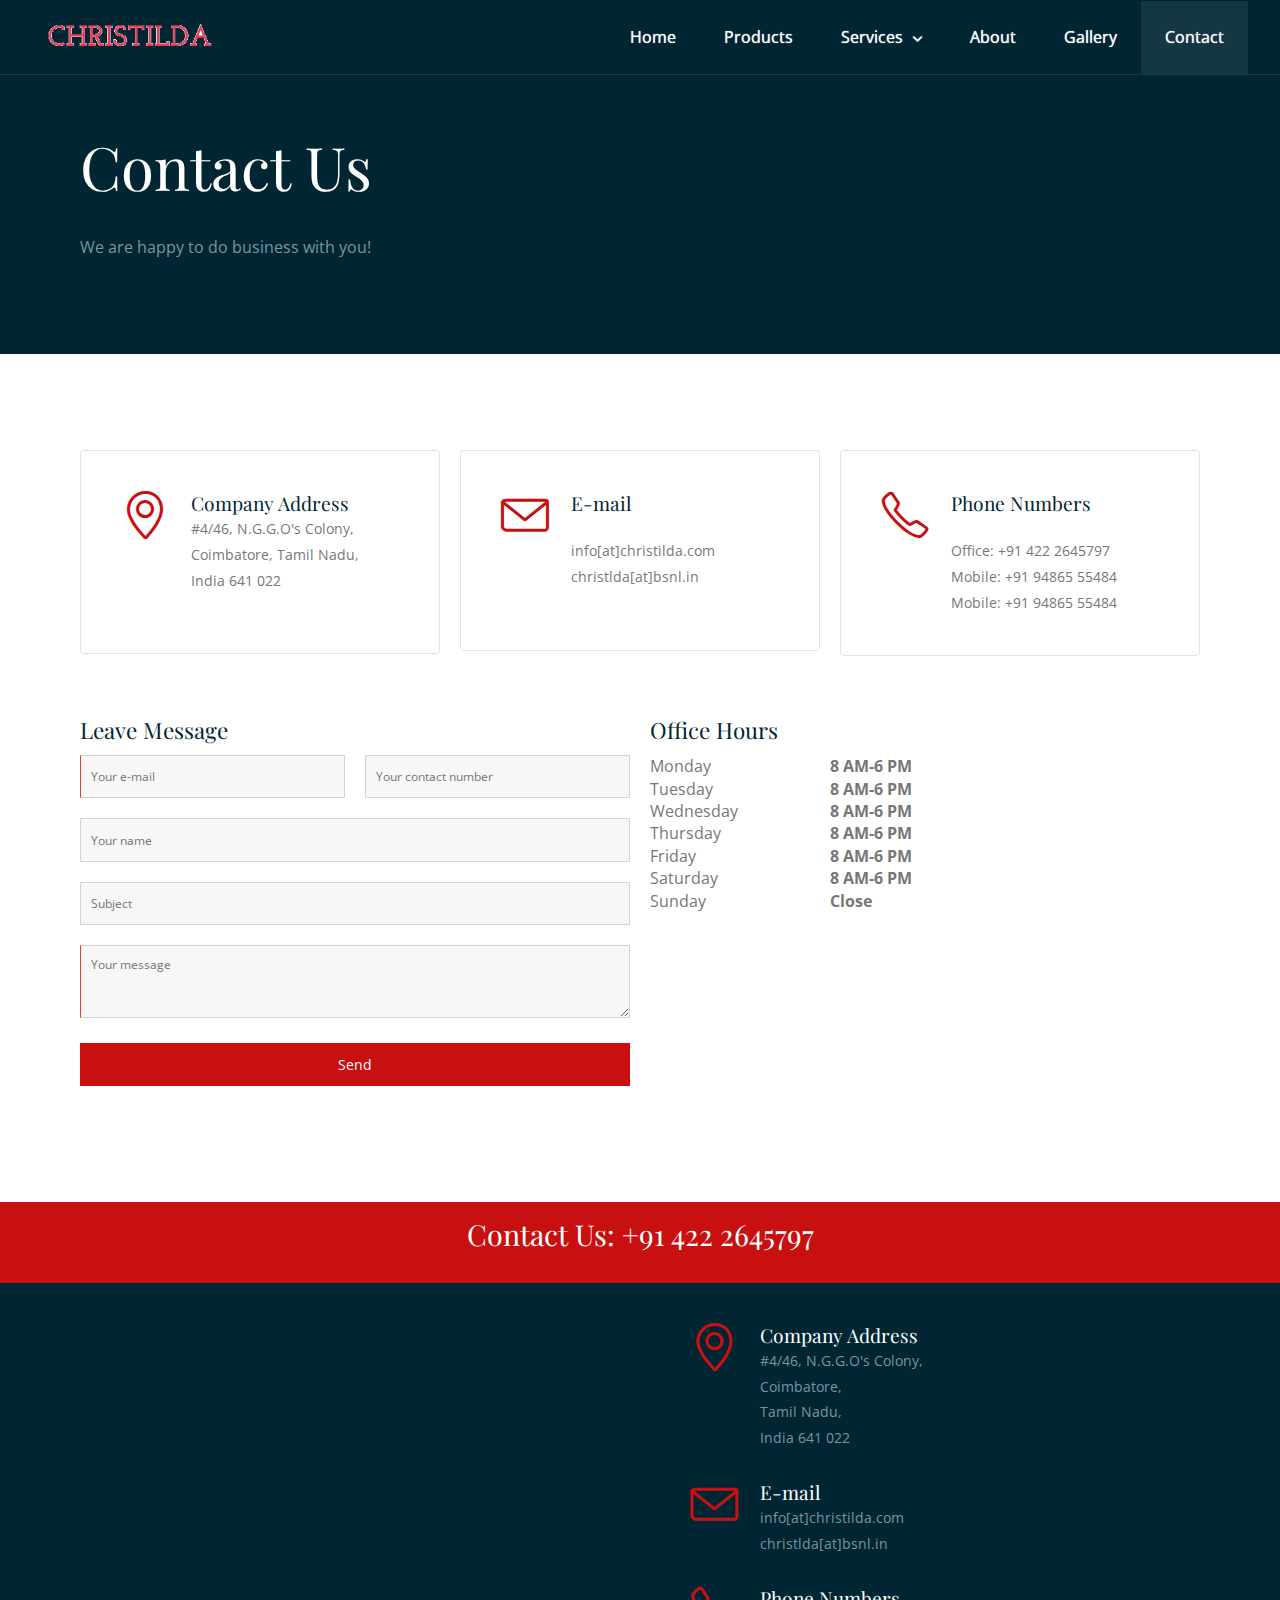
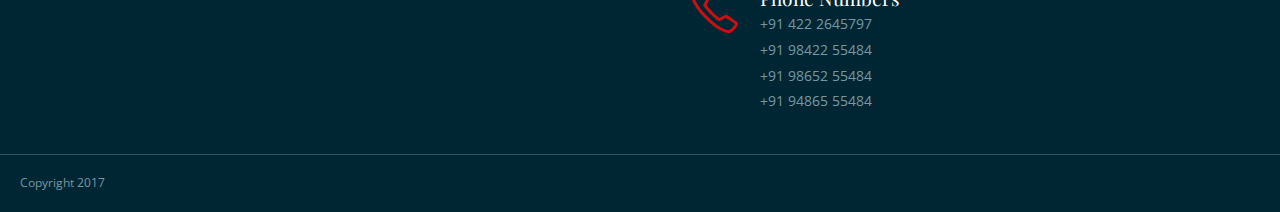
==== contact.html @ f0fb179d "Initial commit" ====
<!DOCTYPE html>
<html lang="en-US">
  <head>
    <meta charset="UTF-8">
    <meta name="viewport" content="width=device-width, initial-scale=1.0" />
    <title>Eleganter - New Amazing HTML5 Template</title>
    <link rel="stylesheet" href="css/components.css">
    <link rel="stylesheet" href="css/icons.css">
    <link rel="stylesheet" href="css/responsee.css">
    <link rel="stylesheet" href="owl-carousel/owl.carousel.css">
    <link rel="stylesheet" href="owl-carousel/owl.theme.css">
    <link rel="stylesheet" href="css/template-style.css">
    <link href='https://fonts.googleapis.com/css?family=Playfair+Display&subset=latin,latin-ext' rel='stylesheet' type='text/css'>
    <link href='https://fonts.googleapis.com/css?family=Open+Sans:400,300,700,800&subset=latin,latin-ext' rel='stylesheet' type='text/css'>
    <script type="text/javascript" src="js/jquery-1.8.3.min.js"></script>
    <script type="text/javascript" src="js/jquery-ui.min.js"></script>
  </head>

  <body class="size-1140">
    <!-- HEADER -->
    <header role="banner" class="position-absolute">
      <!-- Top Navigation -->
      <nav class="background-transparent background-transparent-hightlight full-width sticky">
        <div class="s-12 l-2">
          <a href="index.html" class="logo">
            <!-- Logo White Version -->
            <img class="logo-white" src="img/logo.png" alt="">
            <!-- Logo Dark Version -->
            <img class="logo-dark" src="img/logo-dark.png" alt="">
          </a>
        </div>
        <div class="top-nav s-12 l-10">
          <p class="nav-text"></p>
          <ul class="right chevron">
            <li><a href="index.html">Home</a></li>
            <li><a href="products.html">Products</a></li>
            <li><a>Services</a>
              <ul>
                <li><a>Service 1</a>
                  <ul>
                    <li><a>Service 1 A</a></li>
                    <li><a>Service 1 B</a></li>
                  </ul>
                </li>
                <li><a>Service 2</a></li>
              </ul>
            </li>
            <li><a href="about.html">About</a></li>
            <li><a href="gallery.html">Gallery</a></li>
            <li><a href="contact.html">Contact</a></li>
          </ul>
        </div>
      </nav>
    </header>

    <!-- MAIN -->
    <main role="main">
      <!-- Content -->
      <article>
        <header class="section background-dark">
          <div class="line">
            <h1 class="text-white margin-top-bottom-40 text-size-60 text-line-height-1">Contact Us</h1>
            <p class="margin-bottom-0 text-size-16">We are happy to do business with you!</p>
          </div>
        </header>
        <div class="section background-white">
          <div class="line margin-bottom-60">
            <div class="margin">
              <div class="s-12 m-12 l-4 margin-m-bottom">
                <div class="padding-2x block-bordered border-radius">
                  <div class="float-left hide-s">
                    <i class="icon-sli-location-pin icon3x text-primary"></i>
                  </div>
                <div class="margin-left-70 margin-s-left-0 margin-bottom">
                  <h3 class="margin-bottom-0">Company Address</h3>
                  <p>#4/46, N.G.G.O's Colony,<br>
                     Coimbatore, Tamil Nadu,<br>India 641 022
                  </p>
                </div>
                </div>
              </div>
              <div class="s-12 m-12 l-4 margin-m-bottom">
                <div class="padding-2x block-bordered border-radius">
                  <div class="float-left hide-s">
                    <i class="icon-sli-envelope icon3x text-primary"></i>
                  </div>
                  <div class="margin-left-70 margin-s-left-0 margin-bottom">
                    <h3 class="margin-bottom-0">E-mail</h3><br>
                    <p>info[at]christilda.com<br>
                     christlda[at]bsnl.in
                    </p>
                  </div>
                </div>
              </div>
              <div class="s-12 m-12 l-4 margin-m-bottom">
                <div class="padding-2x block-bordered border-radius">
                  <div class="float-left hide-s">
                    <i class="icon-sli-phone icon3x text-primary"></i>
                  </div>
                  <div class="margin-left-70 margin-s-left-0">
                    <h3 class="margin-bottom-0">Phone Numbers</h3><br>
                    <p>Office: +91 422 2645797<br>
                       Mobile: +91 94865 55484<br>
                       Mobile: +91 94865 55484
                    </p>
                  </div>
                </div>
              </div>
            </div>
          </div>

          <div class="line">
            <div class="margin">
              <!-- Contact Form -->
              <div class="s-12 m-12 l-6">
                <h2 class="margin-bottom-10">Leave Message</h2>
                <form name="contactForm" class="customform" method="post">
                  <div class="line">
                    <div class="margin">
                      <div class="s-12 m-12 l-6">
                        <input name="email" class="required email" placeholder="Your e-mail" title="Your e-mail" type="text" />
                        <p class="email-error form-error">Please enter your e-mail.</p>
                      </div>
                      <div class="s-12 m-12 l-6">
                         <input name="phone" class="phone" placeholder="Your contact number" title="Contact number" type="text" />
                    <p class="phone-error form-error">Please enter your contact number.</p>
                      </div>
                    </div>
                  </div>
                   <div class="s-12">
                    <input name="name" class="name" placeholder="Your name" title="Your name" type="text" />
                        <p class="name-error form-error">Please enter your name.</p>
                  </div>
                  <div class="s-12">
                    <input name="subject" class="subject" placeholder="Subject" title="Subject" type="text" />
                    <p class="subject-error form-error">Please enter the subject.</p>
                  </div>
                  <div class="s-12">
                    <textarea name="message" class="required message" placeholder="Your message" rows="3"></textarea>
                    <p class="message-error form-error">Please enter your message.</p>
                  </div>
                  <div class="s-12"><button class="s-12 submit-form button background-primary text-white" type="submit">Send</button></div>
                </form>
              </div>
              <div class="s-12 m-12 l-4">
                <h2 class="margin-bottom-10">Office Hours</h2>
                <div class="s-6">
                  <p class="text-size-16">
                  Monday<br>
                  Tuesday<br>
                  Wednesday<br>
                  Thursday<br>
                  Friday<br>
                  Saturday<br>
                  Sunday
                  </p>
                </div>
                <div class="s-6">
                  <p class="text-size-16 text-strong">
                  8 AM-6 PM<br>
                  8 AM-6 PM<br>
                  8 AM-6 PM<br>
                  8 AM-6 PM<br>
                  8 AM-6 PM<br>
                  8 AM-6 PM<br>
                  Close
                  </p>
                </div>
              </div>
            </div>
          </div>
        </div>
      </article>
    </main>


    <!-- FOOTER -->
    <footer>
      <!-- Contact Us -->
      <div id="contact" class="background-primary padding text-center">
        <p class="h1">Contact Us: +91 422 2645797</p>
      </div>

      <!-- Main Footer -->
      <section class="background-dark full-width">
        <!-- Map -->
        <div class="s-12 m-12 l-6 margin-m-bottom-2x">
          <div class="s-12 grayscale center">
            <iframe src="https://www.google.com/maps/embed?pb=!1m18!1m12!1m3!1d3915.271955288058!2d76.94160904992748!3d11.093097656264227!2m3!1f0!2f0!3f0!3m2!1i1024!2i768!4f13.1!3m3!1m2!1s0x3ba8f65d00cbd7f5%3A0x9b4422f2f2f4f5ac!2sChristilda+Enterprises!5e0!3m2!1sen!2sin!4v1490963581530" width="100%" height="450" frameborder="0" style="border:0"></iframe>
          </div>
        </div>

        <!-- Collumn 2 -->
        <div class="s-12 m-12 l-6 margin-m-bottom-2x">
          <div class="padding-2x">
            <div class="line">
              <div class="float-left">
                  <i class="icon-sli-location-pin text-primary icon3x"></i>
                </div>
                <div class="margin-left-70 margin-bottom-30">
                  <h3 class="margin-bottom-0">Company Address</h3>
                  <p>#4/46, N.G.G.O's Colony,<br>
                     Coimbatore,<br> Tamil Nadu,<br>India 641 022
                  </p>
                </div>
                <div class="float-left">
                  <i class="icon-sli-envelope text-primary icon3x"></i>
                </div>
                <div class="margin-left-70 margin-bottom-30">
                  <h3 class="margin-bottom-0">E-mail</h3>
                  <p>info[at]christilda.com<br>
                     christlda[at]bsnl.in
                  </p>
                </div>
                <div class="float-left">
                  <i class="icon-sli-phone text-primary icon3x"></i>
                </div>
                <div class="margin-left-70">
                  <h3 class="margin-bottom-0">Phone Numbers</h3>
                  <p>+91 422 2645797<br>
                     +91 98422 55484<br>
                     +91 98652 55484<br>
                     +91 94865 55484
                  </p>
                </div>
            </div>
          </div>
        </div>
      </section>
      <hr class="break margin-top-bottom-0" style="border-color: rgba(0, 38, 51, 0.80);">

      <!-- Bottom Footer -->
      <section class="padding background-dark full-width">
        <div class="s-12 l-6">
          <p class="text-size-12">Copyright 2017</p>
        </div>
      </section>
    </footer>
    <script type="text/javascript" src="js/responsee.js"></script>
    <script type="text/javascript" src="owl-carousel/owl.carousel.js"></script>
    <script type="text/javascript" src="js/template-scripts.js"></script>
  </body>
</html>
---- css/components.css ----
/*
 * Components CSS - v4 - 2016-07-08
 * https://www.myresponsee.com
 * Copyright 2016, Vision Design - graphic zoo
 * Free to use under the MIT license.
*/
/* Tabs */
.tab-item {
  background: none repeat scroll 0 0 #fff;
  display: none;
  padding: 1.25rem 0;
}
.tab-item.tab-active {
  display: block;
}
.tab-content > .tab-label {
  display: none;
}
.tab-nav > .tab-label {
  float:left;
}
a.tab-label, a.tab-label:link, a.tab-label:visited, a.tab-label:hover {
  background: none repeat scroll 0 0 #262626;
  color: #fff;
  margin-right: 1px;
  padding: 0.625rem 1.25rem;
  transition: background 0.20s linear 0s;
  -o-transition: background 0.20s linear 0s;
  -ms-transition: background 0.20s linear 0s;
  -moz-transition: background 0.20s linear 0s;
  -webkit-transition: background 0.20s linear 0s;
}
a.tab-label:hover,a.tab-label.active-btn {
  background: none repeat scroll 0 0 #999;
}
.tab-label.active-btn {
  cursor: default;
}
.tab-content {
  text-align: left;
}
@media screen and (max-width:768px) {    
  .tab-nav > .tab-label {
    margin: 0.5px 0;
    width: 100%;
  }
}
/* Custom forms */
form.customform input, form.customform select, form.customform textarea, form.customform button {
 font-size:0.9rem;
 font-family:inherit;
 margin-bottom:1.25rem;
} 
form.customform input, form.customform select {height: 2.7rem;}
form.customform input, form.customform textarea, form.customform select { 
 background: none repeat scroll 0 0 #F5F5F5;
 transition: background 0.20s linear 0s;
 -o-transition: background 0.20s linear 0s;
 -ms-transition: background 0.20s linear 0s;
 -moz-transition: background 0.20s linear 0s;
 -webkit-transition: background 0.20s linear 0s;
}
form.customform input:hover, form.customform textarea:hover, form.customform select:hover, form.customform input:focus, form.customform textarea:focus, form.customform select:focus {background: none repeat scroll 0 0 #fff;}
form.customform input, form.customform textarea, form.customform select {
 background: none repeat scroll 0 0 #F5F5F5;
 border: 1px solid #E0E0E0;
 padding: 0.625rem;
 width: 100%;
}
form.customform input[type="file"] {
 border: 1px solid #E0E0E0;
 height: auto;
 max-height: 2.7rem;
 min-height: 2.7rem;
 padding: 0.4rem;
 width: 100%;
}
form.customform input[type="radio"], form.customform input[type="checkbox"] {
 margin-right: 0.625rem;
 width:auto;
 padding:0;
 height:auto;
}
form.customform option {padding: 0.625rem;}
form.customform select[multiple="multiple"] {height: auto;}
form.customform button {
 width: 100%;
 background: none repeat scroll 0 0 #152732;
 border: 0 none;
 color: #fff;
 height: 2.7rem;
 padding: 0.625rem;
 cursor:pointer;
 width: 100%;
 transition: background 0.20s linear 0s;
 -o-transition: background 0.20s linear 0s;
 -ms-transition: background 0.20s linear 0s;
 -moz-transition: background 0.20s linear 0s;
 -webkit-transition: background 0.20s linear 0s;
}
/* Tooltip */
a.tooltip-container,.tooltip-container {
  border-bottom:1px dotted;
  border-bottom-color: color;
  cursor: help;
  font-weight: 600;
}
a .tooltip-content,.tooltip-content {
  background: #152732 none repeat scroll 0 0;
  color: #fff!important;
  border-radius: 3px;
  display: none;
  font-size: 0.8rem;
  font-weight: normal;
  line-height: 1.3rem;
  margin-top: -1.25rem;
  max-width: 300px;
  padding: 0.625rem;
  position: absolute;
  z-index: 10;
}
.tooltip-content::after {
  border-left: 9px solid transparent;
  border-right: 9px solid transparent;
  border-top: 7px solid #152732;
  bottom: -5px;
  clear: both;
  content: "";
  height: 0;
  left: 50%;
  margin-left: -5px;
  position: absolute;
  width: 0;
}
a.tooltip-content.tooltip-bottom,.tooltip-content.tooltip-bottom {
  margin-top: 1.25rem;
}
.tooltip-content.tooltip-bottom::after {
  border-left: 9px solid transparent;
  border-right: 9px solid transparent;
  border-top: 0;
  border-bottom: 7px solid #152732;
  top: -5px;
}
/* Buttons */
.button,a.button,a.button:link,a.button:active,a.button:visited {
  background: #777 none repeat scroll 0 0;
  border: 0;
  color: #fff;
  cursor: pointer;
  display: inline-block;
  font-size: 0.85rem;
  padding: 0.825rem 1rem;
  text-align: center;
  transition: all 0.20s linear 0s;
  -o-transition: all 0.20s linear 0s;
  -ms-transition: all 0.20s linear 0s;
  -moz-transition: all 0.20s linear 0s;
  -webkit-transition: all 0.20s linear 0s;
}
.button.rounded-btn {
  border-radius: 4px;
}
.button.rounded-full-btn {
  border-radius: 100px;
}
.button:hover {box-shadow: 0 0 10px 100px rgba(255,255,255,0.15) inset;}
.button.secondary-btn,a.button.secondary-btn,a.button.secondary-btn:link,a.button.secondary-btn:active,a.button.secondary-btn:visited {
  background: #444 none repeat scroll 0 0;
}
.button.cancel-btn,a.button.cancel-btn,a.button.cancel-btn:link,a.button.cancel-btn:active,a.button.cancel-btn:visited {
  background: #dc003a none repeat scroll 0 0;
}
.button.submit-btn,a.button.submit-btn,a.button.submit-btn:link,a.button.submit-btn:active,a.button.submit-btn:visited {
  background: #b4bf04 none repeat scroll 0 0;
}
.button.reload-btn,a.button.reload-btn,a.button.reload-btn:link,a.button.reload-btn:active,a.button.reload-btn:visited {
  background: #ff9800 none repeat scroll 0 0;
}
.button.disabled-btn {
  cursor: not-allowed!important;
  opacity: 0.2;
}
.button i {
  background: rgba(0, 0, 0, 0.1) none repeat scroll 0 0;
  border-radius: 27px;
  color: #fff!important;
  display: inline-block;
  font-size: 0.8rem;
  height: 27px;
  line-height: 27px;
  margin-right: 5px;
  width: 27px;
  transition: all 0.20s linear 0s;
  -o-transition: all 0.20s linear 0s;
  -ms-transition: all 0.20s linear 0s;
  -moz-transition: all 0.20s linear 0s;
  -webkit-transition: all 0.20s linear 0s;
}
.button:hover > i {
  background: rgba(0, 0, 0, 0.06) none repeat scroll 0 0;
}
---- css/icons.css ----
/* Icon font - MFG labs */
@font-face {
  font-family: 'mfg';
    src: url('../font/mfglabsiconset-webfont.eot');
    src: url('../font/mfglabsiconset-webfont.svg#mfg_labs_iconsetregular') format('svg'),
   		   url('../font/mfglabsiconset-webfont.eot?#iefix') format('embedded-opentype'),
         url('../font/mfglabsiconset-webfont.woff') format('woff'),
         url('../font/mfglabsiconset-webfont.ttf') format('truetype');
    font-weight: normal;
    font-style: normal;
}

.icon-cloud,
.icon-at,
.icon-plus,
.icon-minus,
.icon-arrow_up,
.icon-arrow_down,
.icon-arrow_right,
.icon-arrow_left,
.icon-chevron_down,
.icon-chevron_up,
.icon-chevron_right,
.icon-chevron_left,
.icon-reorder,
.icon-list,
.icon-reorder_square,
.icon-reorder_square_line,
.icon-coverflow,
.icon-coverflow_line,
.icon-pause,
.icon-play,
.icon-step_forward,
.icon-step_backward,
.icon-fast_forward,
.icon-fast_backward,
.icon-cloud_upload,
.icon-cloud_download,
.icon-data_science,
.icon-data_science_black,
.icon-globe,
.icon-globe_black,
.icon-math_ico,
.icon-math,
.icon-math_black,
.icon-paperplane_ico,
.icon-paperplane,
.icon-paperplane_black,
.icon-color_balance,
.icon-star,
.icon-star_half,
.icon-star_empty,
.icon-star_half_empty,
.icon-reload,
.icon-heart,
.icon-heart_broken,
.icon-hashtag,
.icon-reply,
.icon-retweet,
.icon-signin,
.icon-signout,
.icon-download,
.icon-upload,
.icon-placepin,
.icon-display_screen,
.icon-tablet,
.icon-smartphone,
.icon-connected_object,
.icon-lock,
.icon-unlock,
.icon-camera,
.icon-isight,
.icon-video_camera,
.icon-random,
.icon-message,
.icon-discussion,
.icon-calendar,
.icon-ringbell,
.icon-movie,
.icon-mail,
.icon-pen,
.icon-settings,
.icon-measure,
.icon-vector,
.icon-vector_pen,
.icon-mute_on,
.icon-mute_off,
.icon-home,
.icon-sheet,
.icon-arrow_big_right,
.icon-arrow_big_left,
.icon-arrow_big_down,
.icon-arrow_big_up,
.icon-dribbble_circle,
.icon-dribbble,
.icon-facebook_circle,
.icon-facebook,
.icon-git_circle_alt,
.icon-git_circle,
.icon-git,
.icon-octopus,
.icon-twitter_circle,
.icon-twitter,
.icon-google_plus_circle,
.icon-google_plus,
.icon-linked_in_circle,
.icon-linked_in,
.icon-instagram,
.icon-instagram_circle,
.icon-mfg_icon,
.icon-xing,
.icon-xing_circle,
.icon-mfg_icon_circle,
.icon-user,
.icon-user_male,
.icon-user_female,
.icon-users,
.icon-file_open,
.icon-file_close,
.icon-file_alt,
.icon-file_close_alt,
.icon-attachment,
.icon-check,
.icon-cross_mark,
.icon-cancel_circle,
.icon-check_circle,
.icon-magnifying,
.icon-inbox,
.icon-clock,
.icon-stopwatch,
.icon-hourglass,
.icon-trophy,
.icon-unlock_alt,
.icon-lock_alt,
.icon-arrow_doubled_right,
.icon-arrow_doubled_left,
.icon-arrow_doubled_down,
.icon-arrow_doubled_up,
.icon-link,
.icon-warning,
.icon-warning_alt,
.icon-magnifying_plus,
.icon-magnifying_minus,
.icon-white_question,
.icon-black_question,
.icon-stop,
.icon-share,
.icon-eye,
.icon-trash_can,
.icon-hard_drive,
.icon-information_black,
.icon-information_white,
.icon-printer,
.icon-letter,
.icon-soundcloud,
.icon-soundcloud_circle,
.icon-anchor,
.icon-female_sign,
.icon-male_sign,
.icon-joystick,
.icon-high_voltage,
.icon-fire,
.icon-newspaper,
.icon-chart,
.icon-spread,
.icon-spinner_1,
.icon-spinner_2,
.icon-chart_alt,
.icon-label,
.icon-brush,
.icon-refresh,
.icon-node,
.icon-node_2,
.icon-node_3,
.icon-link_2_nodes,
.icon-link_3_nodes,
.icon-link_loop_nodes,
.icon-node_size,
.icon-node_color,
.icon-layout_directed,
.icon-layout_radial,
.icon-layout_hierarchical,
.icon-node_link_direction,
.icon-node_link_short_path,
.icon-node_cluster,
.icon-display_graph,
.icon-node_link_weight,
.icon-more_node_links,
.icon-node_shape,
.icon-node_icon,
.icon-node_text,
.icon-node_link_text,
.icon-node_link_color,
.icon-node_link_shape,
.icon-credit_card,
.icon-disconnect,
.icon-graph,
.icon-new_user {
  font-family: 'mfg';
  font-style: normal;
  font-variant: normal;
  font-weight: normal;
  color:#e3e3e3;
  speak: none; 
  text-transform: none;
  /* Better Font Rendering =========== */
  -webkit-font-smoothing: antialiased;
  -moz-osx-font-smoothing: grayscale;
}
.icon2x {font-size: 2rem;}
.icon3x {font-size: 3rem;}

.icon-cloud:before { content: "\2601"; }
.icon-at:before { content: "\0040"; }
.icon-plus:before { content: "\002B"; }
.icon-minus:before { content: "\2212"; }
.icon-arrow_up:before { content: "\2191"; }
.icon-arrow_down:before { content: "\2193"; }
.icon-arrow_right:before { content: "\2192"; }
.icon-arrow_left:before { content: "\2190"; }
.icon-chevron_down:before { content: "\f004"; }
.icon-chevron_up:before { content: "\f005"; }
.icon-chevron_right:before { content: "\f006"; }
.icon-chevron_left:before { content: "\f007"; }
.icon-reorder:before { content: "\f008"; }
.icon-list:before { content: "\f009"; }
.icon-reorder_square:before { content: "\f00a"; }
.icon-reorder_square_line:before { content: "\f00b"; }
.icon-coverflow:before { content: "\f00c"; }
.icon-coverflow_line:before { content: "\f00d"; }
.icon-pause:before { content: "\f00e"; }
.icon-play:before { content: "\f00f"; }
.icon-step_forward:before { content: "\f010"; }
.icon-step_backward:before { content: "\f011"; }
.icon-fast_forward:before { content: "\f012"; }
.icon-fast_backward:before { content: "\f013"; }
.icon-cloud_upload:before { content: "\f014"; }
.icon-cloud_download:before { content: "\f015"; }
.icon-data_science:before { content: "\f016"; }
.icon-data_science_black:before { content: "\f017"; }
.icon-globe:before { content: "\f018"; }
.icon-globe_black:before { content: "\f019"; }
.icon-math_ico:before { content: "\f01a"; }
.icon-math:before { content: "\f01b"; }
.icon-math_black:before { content: "\f01c"; }
.icon-paperplane_ico:before { content: "\f01d"; }
.icon-paperplane:before { content: "\f01e"; }
.icon-paperplane_black:before { content: "\f01f"; }
.icon-color_balance:before { content: "\f020"; }
.icon-star:before { content: "\2605"; }
.icon-star_half:before { content: "\f022"; }
.icon-star_empty:before { content: "\2606"; }
.icon-star_half_empty:before { content: "\f024"; }
.icon-reload:before { content: "\f025"; }
.icon-heart:before { content: "\2665"; }
.icon-heart_broken:before { content: "\f028"; }
.icon-hashtag:before { content: "\f029"; }
.icon-reply:before { content: "\f02a"; }
.icon-retweet:before { content: "\f02b"; }
.icon-signin:before { content: "\f02c"; }
.icon-signout:before { content: "\f02d"; }
.icon-download:before { content: "\f02e"; }
.icon-upload:before { content: "\f02f"; }
.icon-placepin:before { content: "\f031"; }
.icon-display_screen:before { content: "\f032"; }
.icon-tablet:before { content: "\f033"; }
.icon-smartphone:before { content: "\f034"; }
.icon-connected_object:before { content: "\f035"; }
.icon-lock:before { content: "\F512"; }
.icon-unlock:before { content: "\F513"; }
.icon-camera:before { content: "\F4F7"; }
.icon-isight:before { content: "\f039"; }
.icon-video_camera:before { content: "\f03a"; }
.icon-random:before { content: "\f03b"; }
.icon-message:before { content: "\F4AC"; }
.icon-discussion:before { content: "\f03d"; }
.icon-calendar:before { content: "\F4C5"; }
.icon-ringbell:before { content: "\f03f"; }
.icon-movie:before { content: "\f040"; }
.icon-mail:before { content: "\2709"; }
.icon-pen:before { content: "\270F"; }
.icon-settings:before { content: "\9881"; }
.icon-measure:before { content: "\f044"; }
.icon-vector:before { content: "\f045"; }
.icon-vector_pen:before { content: "\2712"; }
.icon-mute_on:before { content: "\f047"; }
.icon-mute_off:before { content: "\f048"; }
.icon-home:before { content: "\2302"; }
.icon-sheet:before { content: "\f04a"; }
.icon-arrow_big_right:before { content: "\21C9"; }
.icon-arrow_big_left:before { content: "\21C7"; }
.icon-arrow_big_down:before { content: "\21CA"; }
.icon-arrow_big_up:before { content: "\21C8"; }
.icon-dribbble_circle:before { content: "\f04f"; }
.icon-dribbble:before { content: "\f050"; }
.icon-facebook_circle:before { content: "\f051"; }
.icon-facebook:before { content: "\f052"; }
.icon-git_circle_alt:before { content: "\f053"; }
.icon-git_circle:before { content: "\f054"; }
.icon-git:before { content: "\f055"; }
.icon-octopus:before { content: "\f056"; }
.icon-twitter_circle:before { content: "\f057"; }
.icon-twitter:before { content: "\f058"; }
.icon-google_plus_circle:before { content: "\f059"; }
.icon-google_plus:before { content: "\f05a"; }
.icon-linked_in_circle:before { content: "\f05b"; }
.icon-linked_in:before { content: "\f05c"; }
.icon-instagram:before { content: "\f05d"; }
.icon-instagram_circle:before { content: "\f05e"; }
.icon-mfg_icon:before { content: "\f05f"; }
.icon-xing:before { content: "\F532"; }
.icon-xing_circle:before { content: "\F533"; }
.icon-mfg_icon_circle:before { content: "\f060"; }
.icon-user:before { content: "\f061"; }
.icon-user_male:before { content: "\f062"; }
.icon-user_female:before { content: "\f063"; }
.icon-users:before { content: "\f064"; }
.icon-file_open:before { content: "\F4C2"; }
.icon-file_close:before { content: "\f067"; }
.icon-file_alt:before { content: "\f068"; }
.icon-file_close_alt:before { content: "\f069"; }
.icon-attachment:before { content: "\f06a"; }
.icon-check:before { content: "\2713"; }
.icon-cross_mark:before { content: "\274C"; }
.icon-cancel_circle:before { content: "\F06E"; }
.icon-check_circle:before { content: "\f06d"; }
.icon-magnifying:before { content: "\F50D"; }
.icon-inbox:before { content: "\f070"; }
.icon-clock:before { content: "\23F2"; }
.icon-stopwatch:before { content: "\23F1"; }
.icon-hourglass:before { content: "\231B"; }
.icon-trophy:before { content: "\f074"; }
.icon-unlock_alt:before { content: "\F075"; }
.icon-lock_alt:before { content: "\F510"; }
.icon-arrow_doubled_right:before { content: "\21D2"; }
.icon-arrow_doubled_left:before { content: "\21D0"; }
.icon-arrow_doubled_down:before { content: "\21D3"; }
.icon-arrow_doubled_up:before { content: "\21D1"; }
.icon-link:before { content: "\f07B"; }
.icon-warning:before { content: "\2757"; }
.icon-warning_alt:before { content: "\2755"; }
.icon-magnifying_plus:before { content: "\f07E"; }
.icon-magnifying_minus:before { content: "\f07F"; }
.icon-white_question:before { content: "\2754"; }
.icon-black_question:before { content: "\2753"; }
.icon-stop:before { content: "\f080"; }
.icon-share:before { content: "\f081"; }
.icon-eye:before { content: "\f082"; }
.icon-trash_can:before { content: "\f083"; }
.icon-hard_drive:before { content: "\f084"; }
.icon-information_black:before { content: "\f085"; }
.icon-information_white:before { content: "\f086"; }
.icon-printer:before { content: "\f087"; }
.icon-letter:before { content: "\f088"; }
.icon-soundcloud:before { content: "\f089"; }
.icon-soundcloud_circle:before { content: "\f08A"; }
.icon-anchor:before { content: "\2693"; }
.icon-female_sign:before { content: "\2640"; }
.icon-male_sign:before { content: "\2642"; }
.icon-joystick:before { content: "\F514"; }
.icon-high_voltage:before { content: "\26A1"; }
.icon-fire:before { content: "\F525"; }
.icon-newspaper:before { content: "\F4F0"; }
.icon-chart:before { content: "\F526"; }
.icon-spread:before { content: "\F527"; }
.icon-spinner_1:before { content: "\F528"; }
.icon-spinner_2:before { content: "\F529"; }
.icon-chart_alt:before { content: "\F530"; }
.icon-label:before { content: "\F531"; }
.icon-brush:before { content: "\E000"; }
.icon-refresh:before { content: "\E001"; }
.icon-node:before { content: "\E002"; }
.icon-node_2:before { content: "\E003"; }
.icon-node_3:before { content: "\E004"; }
.icon-link_2_nodes:before { content: "\E005"; }
.icon-link_3_nodes:before { content: "\E006"; }
.icon-link_loop_nodes:before { content: "\E007"; }
.icon-node_size:before { content: "\E008"; }
.icon-node_color:before { content: "\E009"; }
.icon-layout_directed:before { content: "\E010"; }
.icon-layout_radial:before { content: "\E011"; }
.icon-layout_hierarchical:before { content: "\E012"; }
.icon-node_link_direction:before { content: "\E013"; }
.icon-node_link_short_path:before { content: "\E014"; }
.icon-node_cluster:before { content: "\E015"; }
.icon-display_graph:before { content: "\E016"; }
.icon-node_link_weight:before { content: "\E017"; }
.icon-more_node_links:before { content: "\E018"; }
.icon-node_shape:before { content: "\E00A"; }
.icon-node_icon:before { content: "\E00B"; }
.icon-node_text:before { content: "\E00C"; }
.icon-node_link_text:before { content: "\E00D"; }
.icon-node_link_color:before { content: "\E00E"; }
.icon-node_link_shape:before { content: "\E00F"; }
.icon-credit_card:before { content: "\F4B3"; }
.icon-disconnect:before { content: "\F534"; }
.icon-graph:before { content: "\F535"; }
.icon-new_user:before { content: "\F536"; }


/* Icon font - Simple Line Icons */
@font-face {
  font-family: 'sli';
  src: url('../font/Simple-Line-Icons.eot?v=2.2.2');
  src: url('../font/Simple-Line-Icons.eot?v=2.2.2#iefix') format('embedded-opentype'), url('../font/Simple-Line-Icons.ttf?v=2.2.2') format('truetype'), url('../font/Simple-Line-Icons.woff2?v=2.2.2') format('woff2'), url('../font/Simple-Line-Icons.woff?v=2.2.2') format('woff'), url('../font/Simple-Line-Icons.svg?v=2.2.2#simple-line-icons') format('svg');
  font-weight: normal;
  font-style: normal;
}

.icon-sli-user,
.icon-sli-people,
.icon-sli-user-female,
.icon-sli-user-follow,
.icon-sli-user-following,
.icon-sli-user-unfollow,
.icon-sli-login,
.icon-sli-logout,
.icon-sli-emotsmile,
.icon-sli-phone,
.icon-sli-call-end,
.icon-sli-call-in,
.icon-sli-call-out,
.icon-sli-map,
.icon-sli-location-pin,
.icon-sli-direction,
.icon-sli-directions,
.icon-sli-compass,
.icon-sli-layers,
.icon-sli-menu,
.icon-sli-list,
.icon-sli-options-vertical,
.icon-sli-options,
.icon-sli-arrow-down,
.icon-sli-arrow-left,
.icon-sli-arrow-right,
.icon-sli-arrow-up,
.icon-sli-arrow-up-circle,
.icon-sli-arrow-left-circle,
.icon-sli-arrow-right-circle,
.icon-sli-arrow-down-circle,
.icon-sli-check,
.icon-sli-clock,
.icon-sli-plus,
.icon-sli-minus,
.icon-sli-close,
.icon-sli-organization,
.icon-sli-trophy,
.icon-sli-screen-smartphone,
.icon-sli-screen-desktop,
.icon-sli-plane,
.icon-sli-notebook,
.icon-sli-mustache,
.icon-sli-mouse,
.icon-sli-magnet,
.icon-sli-energy,
.icon-sli-disc,
.icon-sli-cursor,
.icon-sli-cursor-move,
.icon-sli-crop,
.icon-sli-chemistry,
.icon-sli-speedometer,
.icon-sli-shield,
.icon-sli-screen-tablet,
.icon-sli-magic-wand,
.icon-sli-hourglass,
.icon-sli-graduation,
.icon-sli-ghost,
.icon-sli-game-controller,
.icon-sli-fire,
.icon-sli-eyeglass,
.icon-sli-envelope-open,
.icon-sli-envelope-letter,
.icon-sli-bell,
.icon-sli-badge,
.icon-sli-anchor,
.icon-sli-wallet,
.icon-sli-vector,
.icon-sli-speech,
.icon-sli-puzzle,
.icon-sli-printer,
.icon-sli-present,
.icon-sli-playlist,
.icon-sli-pin,
.icon-sli-picture,
.icon-sli-handbag,
.icon-sli-globe-alt,
.icon-sli-globe,
.icon-sli-folder-alt,
.icon-sli-folder,
.icon-sli-film,
.icon-sli-feed,
.icon-sli-drop,
.icon-sli-drawer,
.icon-sli-docs,
.icon-sli-doc,
.icon-sli-diamond,
.icon-sli-cup,
.icon-sli-calculator,
.icon-sli-bubbles,
.icon-sli-briefcase,
.icon-sli-book-open,
.icon-sli-basket-loaded,
.icon-sli-basket,
.icon-sli-bag,
.icon-sli-action-undo,
.icon-sli-action-redo,
.icon-sli-wrench,
.icon-sli-umbrella,
.icon-sli-trash,
.icon-sli-tag,
.icon-sli-support,
.icon-sli-frame,
.icon-sli-size-fullscreen,
.icon-sli-size-actual,
.icon-sli-shuffle,
.icon-sli-share-alt,
.icon-sli-share,
.icon-sli-rocket,
.icon-sli-question,
.icon-sli-pie-chart,
.icon-sli-pencil,
.icon-sli-note,
.icon-sli-loop,
.icon-sli-home,
.icon-sli-grid,
.icon-sli-graph,
.icon-sli-microphone,
.icon-sli-music-tone-alt,
.icon-sli-music-tone,
.icon-sli-earphones-alt,
.icon-sli-earphones,
.icon-sli-equalizer,
.icon-sli-like,
.icon-sli-dislike,
.icon-sli-control-start,
.icon-sli-control-rewind,
.icon-sli-control-play,
.icon-sli-control-pause,
.icon-sli-control-forward,
.icon-sli-control-end,
.icon-sli-volume-1,
.icon-sli-volume-2,
.icon-sli-volume-off,
.icon-sli-calendar,
.icon-sli-bulb,
.icon-sli-chart,
.icon-sli-ban,
.icon-sli-bubble,
.icon-sli-camrecorder,
.icon-sli-camera,
.icon-sli-cloud-download,
.icon-sli-cloud-upload,
.icon-sli-envelope,
.icon-sli-eye,
.icon-sli-flag,
.icon-sli-heart,
.icon-sli-info,
.icon-sli-key,
.icon-sli-link,
.icon-sli-lock,
.icon-sli-lock-open,
.icon-sli-magnifier,
.icon-sli-magnifier-add,
.icon-sli-magnifier-remove,
.icon-sli-paper-clip,
.icon-sli-paper-plane,
.icon-sli-power,
.icon-sli-refresh,
.icon-sli-reload,
.icon-sli-settings,
.icon-sli-star,
.icon-sli-symbol-female,
.icon-sli-symbol-male,
.icon-sli-target,
.icon-sli-credit-card,
.icon-sli-paypal,
.icon-sli-social-tumblr,
.icon-sli-social-twitter,
.icon-sli-social-facebook,
.icon-sli-social-instagram,
.icon-sli-social-linkedin,
.icon-sli-social-pinterest,
.icon-sli-social-github,
.icon-sli-social-google,
.icon-sli-social-reddit,
.icon-sli-social-skype,
.icon-sli-social-dribbble,
.icon-sli-social-behance,
.icon-sli-social-foursqare,
.icon-sli-social-soundcloud,
.icon-sli-social-spotify,
.icon-sli-social-stumbleupon,
.icon-sli-social-youtube,
.icon-sli-social-dropbox {
  font-family: 'sli';
  font-style: normal;  
  font-variant: normal;
  font-weight: normal;
  color:#e3e3e3;
  speak: none;
  text-transform: none;
  /* Better Font Rendering =========== */
  -webkit-font-smoothing: antialiased;
  -moz-osx-font-smoothing: grayscale;
}
.icon-sli-user:before { content: "\e005"; }
.icon-sli-people:before { content: "\e001"; }
.icon-sli-user-female:before { content: "\e000"; }
.icon-sli-user-follow:before { content: "\e002"; }
.icon-sli-user-following:before { content: "\e003"; }
.icon-sli-user-unfollow:before { content: "\e004"; }
.icon-sli-login:before { content: "\e066"; }
.icon-sli-logout:before { content: "\e065"; }
.icon-sli-emotsmile:before { content: "\e021"; }
.icon-sli-phone:before { content: "\e600"; }
.icon-sli-call-end:before { content: "\e048"; }
.icon-sli-call-in:before { content: "\e047"; }
.icon-sli-call-out:before { content: "\e046"; }
.icon-sli-map:before { content: "\e033"; }
.icon-sli-location-pin:before { content: "\e096"; }
.icon-sli-direction:before { content: "\e042"; }
.icon-sli-directions:before { content: "\e041"; }
.icon-sli-compass:before { content: "\e045"; }
.icon-sli-layers:before { content: "\e034"; }
.icon-sli-menu:before { content: "\e601"; }
.icon-sli-list:before { content: "\e067"; }
.icon-sli-options-vertical:before { content: "\e602"; }
.icon-sli-options:before { content: "\e603"; }
.icon-sli-arrow-down:before { content: "\e604"; }
.icon-sli-arrow-left:before { content: "\e605"; }
.icon-sli-arrow-right:before { content: "\e606"; }
.icon-sli-arrow-up:before { content: "\e607"; }
.icon-sli-arrow-up-circle:before { content: "\e078"; }
.icon-sli-arrow-left-circle:before { content: "\e07a"; }
.icon-sli-arrow-right-circle:before { content: "\e079"; }
.icon-sli-arrow-down-circle:before { content: "\e07b"; }
.icon-sli-check:before { content: "\e080"; }
.icon-sli-clock:before { content: "\e081"; }
.icon-sli-plus:before { content: "\e095"; }
.icon-sli-minus:before { content: "\e615"; }
.icon-sli-close:before { content: "\e082"; }
.icon-sli-organization:before { content: "\e616"; }

.icon-sli-trophy:before { content: "\e006"; }
.icon-sli-screen-smartphone:before { content: "\e010"; }
.icon-sli-screen-desktop:before { content: "\e011"; }
.icon-sli-plane:before { content: "\e012"; }
.icon-sli-notebook:before { content: "\e013"; }
.icon-sli-mustache:before { content: "\e014"; }
.icon-sli-mouse:before { content: "\e015"; }
.icon-sli-magnet:before { content: "\e016"; }
.icon-sli-energy:before { content: "\e020"; }
.icon-sli-disc:before { content: "\e022"; }
.icon-sli-cursor:before { content: "\e06e"; }
.icon-sli-cursor-move:before { content: "\e023"; }
.icon-sli-crop:before { content: "\e024"; }
.icon-sli-chemistry:before { content: "\e026"; }
.icon-sli-speedometer:before { content: "\e007"; }
.icon-sli-shield:before { content: "\e00e"; }
.icon-sli-screen-tablet:before { content: "\e00f"; }
.icon-sli-magic-wand:before { content: "\e017"; }
.icon-sli-hourglass:before { content: "\e018"; }
.icon-sli-graduation:before { content: "\e019"; }
.icon-sli-ghost:before { content: "\e01a"; }
.icon-sli-game-controller:before { content: "\e01b"; }
.icon-sli-fire:before { content: "\e01c"; }
.icon-sli-eyeglass:before { content: "\e01d"; }
.icon-sli-envelope-open:before { content: "\e01e"; }
.icon-sli-envelope-letter:before { content: "\e01f"; }
.icon-sli-bell:before { content: "\e027"; }
.icon-sli-badge:before { content: "\e028"; }
.icon-sli-anchor:before { content: "\e029"; }
.icon-sli-wallet:before { content: "\e02a"; }
.icon-sli-vector:before { content: "\e02b"; }
.icon-sli-speech:before { content: "\e02c"; }
.icon-sli-puzzle:before { content: "\e02d"; }
.icon-sli-printer:before { content: "\e02e"; }
.icon-sli-present:before { content: "\e02f"; }
.icon-sli-playlist:before { content: "\e030"; }
.icon-sli-pin:before { content: "\e031"; }
.icon-sli-picture:before { content: "\e032"; }
.icon-sli-handbag:before { content: "\e035"; }
.icon-sli-globe-alt:before { content: "\e036"; }
.icon-sli-globe:before { content: "\e037"; }
.icon-sli-folder-alt:before { content: "\e039"; }
.icon-sli-folder:before { content: "\e089"; }
.icon-sli-film:before { content: "\e03a"; }
.icon-sli-feed:before { content: "\e03b"; }
.icon-sli-drop:before { content: "\e03e"; }
.icon-sli-drawer:before { content: "\e03f"; }
.icon-sli-docs:before { content: "\e040"; }
.icon-sli-doc:before { content: "\e085"; }
.icon-sli-diamond:before { content: "\e043"; }
.icon-sli-cup:before { content: "\e044"; }
.icon-sli-calculator:before { content: "\e049"; }
.icon-sli-bubbles:before { content: "\e04a"; }
.icon-sli-briefcase:before { content: "\e04b"; }
.icon-sli-book-open:before { content: "\e04c"; }
.icon-sli-basket-loaded:before { content: "\e04d"; }
.icon-sli-basket:before { content: "\e04e"; }
.icon-sli-bag:before { content: "\e04f"; }
.icon-sli-action-undo:before { content: "\e050"; }
.icon-sli-action-redo:before { content: "\e051"; }
.icon-sli-wrench:before { content: "\e052"; }
.icon-sli-umbrella:before { content: "\e053"; }
.icon-sli-trash:before { content: "\e054"; }
.icon-sli-tag:before { content: "\e055"; }
.icon-sli-support:before { content: "\e056"; }
.icon-sli-frame:before { content: "\e038"; }
.icon-sli-size-fullscreen:before { content: "\e057"; }
.icon-sli-size-actual:before { content: "\e058"; }
.icon-sli-shuffle:before { content: "\e059"; }
.icon-sli-share-alt:before { content: "\e05a"; }
.icon-sli-share:before { content: "\e05b"; }
.icon-sli-rocket:before { content: "\e05c"; }
.icon-sli-question:before { content: "\e05d"; }
.icon-sli-pie-chart:before { content: "\e05e"; }
.icon-sli-pencil:before { content: "\e05f"; }
.icon-sli-note:before { content: "\e060"; }
.icon-sli-loop:before { content: "\e064"; }
.icon-sli-home:before { content: "\e069"; }
.icon-sli-grid:before { content: "\e06a"; }
.icon-sli-graph:before { content: "\e06b"; }
.icon-sli-microphone:before { content: "\e063"; }
.icon-sli-music-tone-alt:before { content: "\e061"; }
.icon-sli-music-tone:before { content: "\e062"; }
.icon-sli-earphones-alt:before { content: "\e03c"; }
.icon-sli-earphones:before { content: "\e03d"; }
.icon-sli-equalizer:before { content: "\e06c"; }
.icon-sli-like:before { content: "\e068"; }
.icon-sli-dislike:before { content: "\e06d"; }
.icon-sli-control-start:before { content: "\e06f"; }
.icon-sli-control-rewind:before { content: "\e070"; }
.icon-sli-control-play:before { content: "\e071"; }
.icon-sli-control-pause:before { content: "\e072"; }
.icon-sli-control-forward:before { content: "\e073"; }
.icon-sli-control-end:before { content: "\e074"; }
.icon-sli-volume-1:before { content: "\e09f"; }
.icon-sli-volume-2:before { content: "\e0a0"; }
.icon-sli-volume-off:before { content: "\e0a1"; }
.icon-sli-calendar:before { content: "\e075"; }
.icon-sli-bulb:before { content: "\e076"; }
.icon-sli-chart:before { content: "\e077"; }
.icon-sli-ban:before { content: "\e07c"; }
.icon-sli-bubble:before { content: "\e07d"; }
.icon-sli-camrecorder:before { content: "\e07e"; }
.icon-sli-camera:before { content: "\e07f"; }
.icon-sli-cloud-download:before { content: "\e083"; }
.icon-sli-cloud-upload:before { content: "\e084"; }
.icon-sli-envelope:before { content: "\e086"; }
.icon-sli-eye:before { content: "\e087"; }
.icon-sli-flag:before { content: "\e088"; }
.icon-sli-heart:before { content: "\e08a"; }
.icon-sli-info:before { content: "\e08b"; }
.icon-sli-key:before { content: "\e08c"; }
.icon-sli-link:before { content: "\e08d"; }
.icon-sli-lock:before { content: "\e08e"; }
.icon-sli-lock-open:before { content: "\e08f"; }
.icon-sli-magnifier:before { content: "\e090"; }
.icon-sli-magnifier-add:before { content: "\e091"; }
.icon-sli-magnifier-remove:before { content: "\e092"; }
.icon-sli-paper-clip:before { content: "\e093"; }
.icon-sli-paper-plane:before { content: "\e094"; }
.icon-sli-power:before { content: "\e097"; }
.icon-sli-refresh:before { content: "\e098"; }
.icon-sli-reload:before { content: "\e099"; }
.icon-sli-settings:before { content: "\e09a"; }
.icon-sli-star:before { content: "\e09b"; }
.icon-sli-symbol-female:before { content: "\e09c"; }
.icon-sli-symbol-male:before { content: "\e09d"; }
.icon-sli-target:before { content: "\e09e"; }
.icon-sli-credit-card:before { content: "\e025"; }
.icon-sli-paypal:before { content: "\e608"; }
.icon-sli-social-tumblr:before { content: "\e00a"; }
.icon-sli-social-twitter:before { content: "\e009"; }
.icon-sli-social-facebook:before { content: "\e00b"; }
.icon-sli-social-instagram:before { content: "\e609"; }
.icon-sli-social-linkedin:before { content: "\e60a"; }
.icon-sli-social-pinterest:before { content: "\e60b"; }
.icon-sli-social-github:before { content: "\e60c"; }
.icon-sli-social-google:before { content: "\e60d"; }
.icon-sli-social-reddit:before { content: "\e60e"; }
.icon-sli-social-skype:before { content: "\e60f"; }
.icon-sli-social-dribbble:before { content: "\e00d"; }
.icon-sli-social-behance:before { content: "\e610"; }
.icon-sli-social-foursqare:before { content: "\e611"; }
.icon-sli-social-soundcloud:before { content: "\e612"; }
.icon-sli-social-spotify:before { content: "\e613"; }
.icon-sli-social-stumbleupon:before { content: "\e614"; }
.icon-sli-social-youtube:before { content: "\e008"; }
.icon-sli-social-dropbox:before { content: "\e00c"; }
---- css/responsee.css ----
/*
 * Responsee CSS - v4 - 2016-07-08
 * https://www.myresponsee.com
 * Copyright 2016, Vision Design - graphic zoo
 * Free to use under the MIT license.
*/
* {  
  -webkit-box-sizing:border-box;
  -moz-box-sizing:border-box;
  box-sizing:border-box;
  margin:0;	
}
body {
  background:none repeat scroll 0 0 #d3d3d3;
  font-size:16px;
  font-family:"Open Sans",Arial,sans-serif;
  color:#444;
}
h1,h2,h3,h4,h5,h6 {
  color:#152732;
  font-weight: normal;
  line-height: 1.3;
  margin:0.5rem 0;  
}
h1 {font-size:2.7rem;}
h2 {font-size:2.2rem;}  
h3 {font-size:1.8rem;}  
h4 {font-size:1.4rem;}  
h5 {font-size:1.1rem;}  
h6 {font-size:0.9rem;}    
a, a:link, a:visited, a:hover, a:active {
  text-decoration:none;
  color:#9BB800;
  transition:color 0.20s linear 0s;
  -o-transition:color 0.20s linear 0s;
  -ms-transition:color 0.20s linear 0s;
  -moz-transition:color 0.20s linear 0s;
  -webkit-transition:color 0.20s linear 0s;
}  
a:hover {color:#B6C900;}
p,li,dl,blockquote,table,kbd {
  font-size: 0.85rem;
  line-height: 1.6;
}
b,strong {font-weight:700;}
.text-center {text-align:center!important;}
.text-right {text-align:right!important;}
img {
  border:0;
  display:block;
  height:auto;
  max-width:100%;
  width:auto;
}
.owl-item img, .full-img {
  max-width: none;
  width:100%;
}  
table {
  background:none repeat scroll 0 0 #fff;
  border:1px solid #f0f0f0;
  border-collapse:collapse;
  border-spacing:0;
  text-align:left;
  width:100%;
}
table tr td, table tr th {padding:0.625rem;}
table tfoot, table thead,table tr:nth-of-type(2n) {background:none repeat scroll 0 0 #f0f0f0;}
th,table tr:nth-of-type(2n) td {border-right:1px solid #fff;}
td {border-right:1px solid #f0f0f0;}
.size-960 .line,.size-1140 .line,.size-1280 .line {
  margin:0 auto;
  padding:0 0.625rem;
}
hr {
  border: 0;
  border-top: 1px solid #e5e5e5;
  clear:both;  
  height:0; 
  margin:2.5rem auto;
}
li {padding:0;}
ul,ol {padding-left:1.25rem;}
blockquote {
  border:2px solid #f0f0f0;
  padding:1.25rem;
}
cite {
  color:#999;
  display:block;
  font-size:0.8rem;
}
cite:before {content:"— ";}
dl dt {font-weight:700;}
dl dd {margin-bottom:0.625rem;}
dl dd:last-child {margin-bottom:0;}
abbr {cursor:help;}
abbr[title] {border-bottom:1px dotted;}
kbd {
  background: #152732 none repeat scroll 0 0;
  color: #fff;
  padding: 0.125rem 0.3125rem;
}
code, kbd, pre, samp {font-family: Menlo,Monaco,Consolas,"Courier New",monospace;}
mark {
  background: #F3F8A9 none repeat scroll 0 0;
  padding: 0.125rem 0.3125rem;
}
.size-960 .line {max-width:60rem;}
.size-1140 .line {max-width:71.25rem;}
.size-1280 .line {max-width:80rem;}
.size-960.align-content-left .line,.size-1140.align-content-left .line,.size-1280.align-content-left .line {margin-left:0;}
form {line-height:1.4;}
nav {
  display:block;
  width:100%;
  background:#152732;
}
.line:after, nav:after, .center:after, .box:after, .margin:after, .margin2x:after {
  clear:both;
  content:".";
  display:block;
  height:0;
  line-height:0;
  visibility:hidden;
}
.top-nav ul {padding:0;}
.top-nav ul ul {
  position:absolute;
  background:#152732;
}
.top-nav li {
  float:left;
  list-style:none outside none;
  cursor:pointer;
}
.top-nav li a {
  color:#fff; 
  display:block;
  font-size:1rem;
  padding:1.25rem; 
}
.top-nav li ul li a {
  background:none repeat scroll 0 0 #152732;
  min-width:100%;
  padding:0.625rem;
}
.top-nav li a:hover, .aside-nav li a:hover {background:rgba(153, 153, 153, 0.25);}
.top-nav li ul {display:none;}
.top-nav li ul li,.top-nav li ul li ul li {
  float:none;
  list-style:none outside none;
  min-width:100%;
  padding:0;
}
.count-number {
  background: rgba(153, 153, 153, 0.25) none repeat scroll 0 0;
  border-radius: 10rem;
  color: #fff;
  display: inline-block;
  font-size: 0.7rem;
  height: 1.3rem;
  line-height: 1.3rem; 
  margin: 0 0 -0.3125rem 0.3125rem;
  text-align: center;
  width: 1.3rem;
}
ul.chevron .count-number {display:none;}
ul.chevron .submenu > a:after, ul.chevron .sub-submenu > a:after,ul.chevron .aside-submenu > a:after, ul.chevron .aside-sub-submenu > a:after {
  content:"\f004";
  display:inline-block;
  font-family:mfg;
  font-size:0.7rem;
  margin:0 0.625rem;
}
.top-nav .active-item a {background:none repeat scroll 0 0 rgba(153, 153, 153, 0.25);}
.aside-nav > ul > li.active-item > a:link,.aside-nav > ul > li.active-item > a:visited {
  background:none repeat scroll 0 0 rgba(153, 153, 153, 0.25);
  color:#fff;
} 
@media screen and (min-width:769px) {
  .aside-nav .count-number {
	  margin-left:-1.25rem;	
	  float:right;	
  }
  .top-nav li:hover > ul {
	  display:block;
	  z-index:10;
  }  
  .top-nav li:hover > ul ul {
    left:100%;
    margin:-2.5rem 0;
    width:100%;
  } 
}
.nav-text,.aside-nav-text {display:none;}
.aside-nav a,.aside-nav a:link,.aside-nav a:visited,.aside-nav li > ul,.top-nav a,.top-nav a:link,.top-nav a:visited {
  transition:background 0.20s linear 0s;
  -o-transition:background 0.20s linear 0s;
  -ms-transition:background 0.20s linear 0s;
  -moz-transition:background 0.20s linear 0s;
  -webkit-transition:background 0.20s linear 0s;
}
.aside-nav ul {
  background:#e8e8e8; 
  padding:0;
}
.aside-nav li {
  list-style:none outside none;
  cursor:pointer;
}
.aside-nav li a,.aside-nav li a:link,.aside-nav li a:visited {
  color:#444;
  display:block;
  font-size:1rem;
  padding:1.25rem;
  border-bottom:1px solid #d2d2d2; 
}
.aside-nav > ul > li:last-child a {border-bottom:0 none;}
.aside-nav li > ul {
  height:0;
  display:block;
  position:relative;
  background:#f4f4f4;
  border-left:solid 1px #f2f2f2;
  border-right:solid 1px #f2f2f2;
  overflow:hidden;
}
.aside-nav li ul ul {
  border:0;
  background:#fff;
}
.aside-nav ul ul a {padding:0.625rem 1.25rem;}
.aside-nav li a:link, .aside-nav li a:visited {color:#333;}
.aside-nav li li a:hover, .aside-nav li li.active-item > a, .aside-nav li li.aside-sub-submenu li a:hover {
  color:#999;
  background:none;
}
.aside-nav > ul > li > a:hover {color:#fff;}
.aside-nav li li a:hover:before, .aside-nav li li.active-item a:before {
  content:"\f006";
  display:inline-block;
  font-family:"mfg";
  font-size:0.6rem;
  margin:0 0.625rem 0 -1.25rem;
  width:0.625rem;
} 
.aside-nav li li a:link, .aside-nav li li a:visited {background:none;}
.aside-nav .show-aside-ul, .aside-nav .active-aside-item {height:auto;}
.padding {
  display:list-item;
  list-style:none outside none;
  padding:10px;
}
.margin,.margin2x {display: block;}
.margin {margin:0 -0.625rem;}
.margin2x {margin:0 -1.25rem;}
.line {clear:left;}
.line .line {padding:0;}
.hide-l {display:none;}
.box {
  background:none repeat scroll 0 0 #fff;
  display:block;
  padding:1.25rem;
  width:100%;
}
.margin-bottom {margin-bottom:1.25rem;}
.margin-bottom2x {margin-bottom:2.5rem;}
.s-1, .s-2, .s-five,.s-3, .s-4, .s-5, .s-6, .s-7, .s-8, .s-9, .s-10, .s-11, .s-12, .m-1, .m-2, .m-five, .m-3, .m-4, .m-5, .m-6, .m-7, .m-8, .m-9, .m-10, .m-11, .m-12, .l-1, .l-2, .l-five, .l-3, .l-4, .l-5, .l-6, .l-7, .l-8, .l-9, .l-10, .l-11, .l-12 {
  float:left;
  position:static;
}
.l-offset-1 {margin-left:8.3333%;}
.l-offset-2 {margin-left:16.6666%;}
.l-offset-five {margin-left:16.6666%;}
.l-offset-3 {margin-left:25%;}
.l-offset-4 {margin-left:33.3333%;}
.l-offset-5 {margin-left:41.6666%;}
.l-offset-6 {margin-left:50%;}
.l-offset-7 {margin-left:58.3333%;}
.l-offset-8 {margin-left:66.6666%;}
.l-offset-9 {margin-left:75%;}
.l-offset-10 {margin-left:83.3333%;}
.l-offset-11 {margin-left:91.6666%;}
.l-offset-12 {margin-left:100%;} 
.s-1 {width:8.3333%;}
.s-2 {width:16.6666%;}
.s-five {width:16.6666%;}
.s-3 {width:25%;}
.s-4 {width:33.3333%;}
.s-5 {width:41.6666%;}
.s-6 {width:50%;}
.s-7 {width:58.3333%;}
.s-8 {width:66.6666%;}
.s-9 {width:75%;}
.s-10 {width:83.3333%;}
.s-11 {width:91.6666%;}
.s-12 {width:100%;}
.margin > .s-1,.margin > .s-2,.margin > .s-five,.margin > .s-3,.margin > .s-4,.margin > .s-5,.margin > .s-6,.margin > .s-7,.margin > .s-8,.margin > .s-9,.margin > .s-10,.margin > .s-11,.margin > .s-12,
.margin > .m-1,.margin > .m-2,.margin > .m-five,.margin > .m-3,.margin > .m-4,.margin > .m-5,.margin > .m-6,.margin > .m-7,.margin > .m-8,.margin > .m-9,.margin > .m-10,.margin > .m-11,.margin > .m-12,
.margin > .l-1,.margin > .l-2,.margin > .l-five,.margin > .l-3,.margin > .l-4,.margin > .l-5,.margin > .l-6,.margin > .l-7,.margin > .l-8,.margin > .l-9,.margin > .l-10,.margin > .l-11,.margin > .l-12 {padding:0 0.625rem;}
.margin2x > .s-1,.margin2x > .s-2,.margin2x > .s-five,.margin2x > .s-3,.margin2x > .s-4,.margin2x > .s-5,.margin2x > .s-6,.margin2x > .s-7,.margin2x > .s-8,.margin2x > .s-9,.margin2x > .s-10,.margin2x > .s-11,.margin2x > .s-12,
.margin2x > .m-1,.margin2x > .m-2,.margin2x > .m-five,.margin2x > .m-3,.margin2x > .m-4,.margin2x > .m-5,.margin2x > .m-6,.margin2x > .m-7,.margin2x > .m-8,.margin2x > .m-9,.margin2x > .m-10,.margin2x > .m-11,.margin2x > .m-12,
.margin2x > .l-1,.margin2x > .l-2,.margin2x > .l-five,.margin2x > .l-3,.margin2x > .l-4,.margin2x > .l-5,.margin2x > .l-6,.margin2x > .l-7,.margin2x > .l-8,.margin2x > .l-9,.margin2x > .l-10,.margin2x > .l-11,.margin2x > .l-12 {padding:0 1.25rem;}
.m-1 {width:8.3333%;}
.m-2 {width:16.6666%;}
.m-five {width:20%;}
.m-3 {width:25%;}
.m-4 {width:33.3333%;}
.m-5 {width:41.6666%;}
.m-6 {width:50%;}
.m-7 {width:58.3333%;}
.m-8 {width:66.6666%;}
.m-9 {width:75%;}
.m-10 {width:83.3333%;}
.m-11 {width:91.6666%;}
.m-12 {width:100%;}
.l-1 {width:8.3333%;}
.l-2 {width:16.6666%;}
.l-five {width:20%;}
.l-3 {width:25%;}
.l-4 {width:33.3333%;}
.l-5 {width:41.6666%;}
.l-6 {width:50%;}
.l-7 {width:58.3333%;}
.l-8 {width:66.6666%;}
.l-9 {width:75%;}
.l-10 {width:83.3333%;}
.l-11 {width:91.6666%;}
.l-12 {width:100%;}
.right {float:right;}
.left {float:left;}  
@media screen and (max-width:768px) {
  .size-960,.size-1140,.size-1280 {max-width:768px;}
  .hide-l,.hide-s {display:block;}
  .hide-m {display:none;}
  nav {
    display:block;
    cursor:pointer;
    line-height:3;
  }
  .top-nav li a {background:none repeat scroll 0 0 #4a4a4a;}
  .top-nav > ul {
    height:0;
    max-width:100%;
    overflow:hidden;
    position:relative;
    z-index:999;
  }
  .top-nav > ul.show-menu,.aside-nav.minimize-on-small > ul.show-menu {height:auto;}
  .top-nav ul ul {
    left:0;
    margin-top:0;
    position:relative;
    right:0;
  } 
  .top-nav li ul li a {min-width:100%;}
  .top-nav li {
    float:none;
    list-style:none outside none;
    padding:0;
  }
  .top-nav li a {
    border-top:1px solid #333;
    color:#fff;
    display:block;
    padding:1.25rem 0.625rem;
    text-align:center;
    text-decoration:none;
  }
  .top-nav li ul li a {border-top:1px solid #878787;}
  .top-nav li ul li ul li a {border-top:1px solid #989898;}
  .top-nav li a:hover {
    background:none repeat scroll 0 0 #8b8b8b;
    color:#fff;
  }
  .top-nav li ul,.top-nav li ul li ul {
    display:block;  
    overflow:hidden; 
    height:0;   
  } 
  .top-nav > ul ul.show-ul {
    display:block;
    height:auto;  
  }
  .top-nav li ul li a {
    background:none repeat scroll 0 0 #9d9d9d;
    padding:0.625rem;
  }
  .top-nav li ul li ul li a {
    background:none repeat scroll 0 0 #d7d7d7;
    color:#222;
  }
  .nav-text {
    color:#fff;
    display:block;
    font-size:1.2rem;
    line-height:3;
    margin-right:0.625rem;
    max-width:100%;
    text-align:center;
    vertical-align:middle;
  }
  .nav-text:after {
    content:"\f008";
    font-family:"mfg";
    font-size:1.1rem;
    margin-left:0.5rem;
    text-align:right;
  }
  .l-offset-1,.l-offset-2,.l-offset-five,.l-offset-3,.l-offset-4,.l-offset-5,.l-offset-6,.l-offset-7,.l-offset-8,.l-offset-9,.l-offset-10,.l-offset-11,.l-offset-12{margin-left:0;}
  .m-offset-1 {margin-left:8.3333%;}
  .m-offset-2 {margin-left:16.6666%;}
  .m-offset-five {margin-left:16.6666%;}
  .m-offset-3 {margin-left:25%;}
  .m-offset-4 {margin-left:33.3333%;}
  .m-offset-5 {margin-left:41.6666%;}
  .m-offset-6 {margin-left:50%;}
  .m-offset-7 {margin-left:58.3333%;}
  .m-offset-8 {margin-left:66.6666%;}
  .m-offset-9 {margin-left:75%;}
  .m-offset-10 {margin-left:83.3333%;}
  .m-offset-11 {margin-left:91.6666%;}
  .m-offset-12 {margin-left:100%;} 
  .l-1 {width:8.3333%;}
  .l-2 {width:16.6666%;}
  .l-five {width:20%;}
  .l-3 {width:25%;}
  .l-4 {width:33.3333%;}
  .l-5 {width:41.6666%;}
  .l-6 {width:50%;}
  .l-7 {width:58.3333%;}
  .l-8 {width:66.6666%;}
  .l-9 {width:75%;}
  .l-10 {width:83.3333%;}
  .l-11 {width:91.6666%;}
  .l-12 {width:100%;}
  .s-1 {width:8.3333%;}
  .s-2 {width:16.6666%;}
  .s-five {width:20%;}
  .s-3 {width:25%;}
  .s-4 {width:33.3333%;}
  .s-5 {width:41.6666%;}
  .s-6 {width:50%;}
  .s-7 {width:58.3333%;}
  .s-8 {width:66.6666%;}
  .s-9 {width:75%;}
  .s-10 {width:83.3333%;}
  .s-11 {width:91.6666%;}
  .s-12 {width:100%}
  .m-1 {width:8.3333%;}
  .m-2 {width:16.6666%;}
  .m-five {width:20%;}
  .m-3 {width:25%;}
  .m-4 {width:33.3333%;}
  .m-5 {width:41.6666%;}
  .m-6 {width:50%;}
  .m-7 {width:58.3333%;}
  .m-8 {width:66.6666%;}
  .m-9 {width:75%;}
  .m-10 {width:83.3333%;}
  .m-11 {width:91.6666%;}
  .m-12 {width:100%}
}
@media screen and (max-width:480px) {
  .size-960,.size-1140,.size-1280 {max-width:480px;}
  .aside-nav li a {text-align: center;}
  .minimize-on-small .aside-nav-text {
    background:#152732 none repeat scroll 0 0;
    color:#fff;
    cursor:pointer;
    display:block;
    font-size:1.2rem;
    line-height:3;
    max-width:100%;
    padding-right:0.625rem;
    text-align:center;
    vertical-align:middle;
  }
  .aside-nav-text:after {
    content:"\f008";
    font-family:"mfg";
    font-size:1.1rem;
    margin-left:0.5rem;
    text-align:right;
  }
  .aside-nav.minimize-on-small > ul {
    height:0;
    overflow:hidden;
  }
  .hide-l,.hide-m {display:block;}
  .hide-s {display:none;}
  .count-number {margin-right:-1.25rem;} 
  .l-offset-1,.l-offset-2,.l-offset-five,.l-offset-3,.l-offset-4,.l-offset-5,.l-offset-6,.l-offset-7,.l-offset-8,.l-offset-9,.l-offset-10,.l-offset-11,.l-offset-12,
  .m-offset-1,.m-offset-2,.m-offset-five,.m-offset-3,.m-offset-4,.m-offset-5,.m-offset-6,.m-offset-7,.m-offset-8,.m-offset-9,.m-offset-10,.m-offset-11,.m-offset-12 {margin-left:0;}
  .s-offset-1 {margin-left:8.3333%;}
  .s-offset-2 {margin-left:16.6666%;}
  .s-offset-five {margin-left:16.6666%;}
  .s-offset-3 {margin-left:25%;}
  .s-offset-4 {margin-left:33.3333%;}
  .s-offset-5 {margin-left:41.6666%;}
  .s-offset-6 {margin-left:50%;}
  .s-offset-7 {margin-left:58.3333%;}
  .s-offset-8 {margin-left:66.6666%;}
  .s-offset-9 {margin-left:75%;}
  .s-offset-10 {margin-left:83.3333%;}
  .s-offset-11 {margin-left:91.6666%;}
  .s-offset-12 {margin-left:100%;} 
  .l-1 {width:8.3333%;}
  .l-2 {width:16.6666%;}
  .l-five {width:20%;}
  .l-3 {width:25%;}
  .l-4 {width:33.3333%;}
  .l-5 {width:41.6666%;}
  .l-6 {width:50%;}
  .l-7 {width:58.3333%;}
  .l-8 {width:66.6666%;}
  .l-9 {width:75%;}
  .l-10 {width:83.3333%;}
  .l-11 {width:91.6666%;}
  .l-12 {width:100%;}
  .m-1 {width:8.3333%;}
  .m-2 {width:16.6666%;}
  .m-five {width:20%;}
  .m-3 {width:25%;}
  .m-4 {width:33.3333%;}
  .m-5 {width:41.6666%;}
  .m-6 {width:50%;}
  .m-7 {width:58.3333%;}
  .m-8 {width:66.6666%;}
  .m-9 {width:75%;}
  .m-10 {width:83.3333%;}
  .m-11 {width:91.6666%;}
  .m-12 {width:100%}
  .s-1 {width:8.3333%;}
  .s-2 {width:16.6666%;}
  .s-five {width:20%;}
  .s-3 {width:25%;}
  .s-4 {width:33.3333%;}
  .s-5 {width:41.6666%;}
  .s-6 {width:50%;}
  .s-7 {width:58.3333%;}
  .s-8 {width:66.6666%;}
  .s-9 {width:75%;}
  .s-10 {width:83.3333%;}
  .s-11 {width:91.6666%;}
  .s-12 {width:100%}
}  
.center {
  float:none;
  margin:0 auto;
  display:block;
}
---- css/template-style.css ----
/* Default Template Styles */

/* Typography */
body {
  background: #fff;
}
p {
  color: #777;
  font-size: 0.85rem;
  line-height: 1.6rem;
}
a, a:link, a:visited, a:hover, a:active {
color: #777;
}
h1, h2, h3, h4, h5, h6, .h1, .h2, .h3, .h4, .h5, .h6 {
  color: #000;
  margin-bottom: 15px;
  margin-top: 0;
}
h1, .h1 {
  font-size: 1.8rem;
}
h2, .h2 {
  font-size: 1.4rem;
}
h3, .h3 {
  font-size: 1.2rem;
}
h4, .h4 {
  font-size: 1.1rem;
}
h5, .h5 {
  font-size: 1rem;
}
h6, .h6 {
  font-size: 0.9rem;
}
h1.headline, .h1.headline {
  font-size: 3.8rem;
  letter-spacing: -2.5px;
}
h2.headline, .h2.headline {
  font-size: 3rem;
  letter-spacing: -2px;
}
h3.headline, .h3.headline {
  font-size: 2.6rem;
  letter-spacing: -2px;
}
h4.headline, .h4.headline {
  font-size: 2.4rem;
  letter-spacing: -1.5px;
}
h5.headline, .h5.headline {
  font-size: 2.2rem;
  letter-spacing: -1.4px;
}
h6.headline, .h6.headline {
  font-size: 2rem;
  letter-spacing: -1.3px;
}
.text-size-12, .text-l-size-12 {
  font-size: 12px !important;
  line-height: 1.4;
}
.text-size-16, .text-l-size-16 {
  font-size: 16px !important;
  line-height: 1.4;
}
.text-size-20, .text-l-size-20 {
  font-size: 20px !important;
  line-height: 1.4;
}
.text-size-25, .text-l-size-25 {
  font-size: 25px !important;
  line-height: 1.4;
}
.text-size-30, .text-l-size-30 {
  font-size: 30px !important;
  line-height: 1.4;
}
.text-size-40, .text-l-size-40 {
  font-size: 40px !important;
  line-height: 1.4;
}
.text-size-50, .text-l-size-50 {
  font-size: 50px !important;
  line-height: 1.4;
}
.text-size-60, .text-l-size-60 {
  font-size: 60px !important;
  line-height: 1.4;
}
.text-size-70, .text-l-size-70 {
  font-size: 70px !important;
  line-height: 1.4;
}
.text-center {
  text-align: center;
}
.text-right {
  text-align: right;
}
.text-thin {
  font-weight: 300;
}
b, strong, .text-strong {
  font-weight: 700;
}
.text-extra-strong {
  font-weight: 800;
}
blockquote::before {
  color: #e0e0e0;
  content: "“";
  display: block;
  float: left;
  font-family: georgia;
  font-size: 80px;
  height: 30px;
  left: -40px;
  position: relative;
  top: -20px;
  width: 0;
}
blockquote {
  border: 0;
  font-size: 1rem;
  padding: 0 0 0 40px;
}
a.text-tag:link {
  border: 1px solid #e5e5e5;
  display: inline-block;
  float: left;
  font-size: 0.75rem;
  margin: 1px 2px 1px 0;
  padding: 6px 9px;
}
a.text-tag:link:hover {
  background: #002633 none repeat scroll 0 0;
  border: 1px solid #002633;
  color: #fff;
  transition: all 0.20s linear 0s;
  -o-transition: all 0.20s linear 0s;
  -ms-transition: all 0.20s linear 0s;
  -moz-transition: all 0.20s linear 0s;
  -webkit-transition: all 0.20s linear 0s;
}

ul.text-list, ol.text-list {
  font-size: 0.85rem;
  line-height: 1.8rem;
  padding: 0 16px;
}
ul.text-list ul, ol.text-list ol {
  padding: 0 14px;
}
iframe {
  display: block;
  margin: 0;
}

/* Drop Cap */
.text-drop-cap {
  float: left;
  font-size: 65px;
  line-height: 45px;
  padding-right: 10px;
  padding-top: 5px;
}

/* Tables */
table {
	background:none repeat scroll 0 0 #fff;
	border:0;
	font-size: 0.85rem;
  line-height: 1.6rem;
	}
table tr td, table tr th {padding:10px;}
table tfoot, table thead {
  background:none repeat scroll 0 0 #f5f5f5;
  border-top:1px solid #f0f0f0;
  border-bottom:1px solid #f0f0f0;
}
table tr:nth-of-type(2n) {
  background:none repeat scroll 0 0 #f5f5f5;
  border-top:1px solid #f0f0f0;
  border-bottom:1px solid #f0f0f0;
}
th {border-right:1px solid #fff;}
td {border-right:1px solid #fff;}


/* Backgrounds */
.background-white-hightlight .top-nav .active-item > a, .background-white-hightlight .top-nav li a:hover, .background-white-hightlight .aside-nav li a:hover,
.background-white-hightlight .aside-nav > ul > li.active-item > a:link, .background-white-hightlight .aside-nav > ul > li.active-item > a:visited,
.primary-color-white .background-primary-hightlight .top-nav .active-item > a, .primary-color-white .background-primary-hightlight .top-nav li a:hover, .primary-color-white .background-primary-hightlight .aside-nav li a:hover,
.primary-color-white .background-primary-hightlight .aside-nav > ul > li.active-item > a:link, .primary-color-white .background-primary-hightlight .aside-nav > ul > li.active-item > a:visited {
  background: #fff none repeat scroll 0 0;
  color: #002633;
}

.background-primary-hightlight .top-nav .active-item > a, .background-primary-hightlight .top-nav li a:hover, .background-primary-hightlight .aside-nav li a:hover,
.background-primary-hightlight .aside-nav > ul > li.active-item > a:link, .background-primary-hightlight .aside-nav > ul > li.active-item > a:visited,
.primary-color-primary .background-primary-hightlight .top-nav .active-item > a, .primary-color-primary .background-primary-hightlight .top-nav li a:hover, .primary-color-primary .background-primary-hightlight .aside-nav li a:hover,
.primary-color-primary .background-primary-hightlight .aside-nav > ul > li.active-item > a:link, .primary-color-primary .background-primary-hightlight .aside-nav > ul > li.active-item > a:visited {
  background: #C81010 none repeat scroll 0 0;
  color: #fff;
}
.background-dark-hightlight .top-nav .active-item > a, .background-dark-hightlight .top-nav li a:hover, .background-dark-hightlight .aside-nav li a:hover,
.background-dark-hightlight .aside-nav > ul > li.active-item > a:link, .background-dark-hightlight .aside-nav > ul > li.active-item > a:visited,
.primary-color-dark .background-primary-hightlight .top-nav .active-item > a, .primary-color-dark .background-primary-hightlight .top-nav li a:hover, .primary-color-dark .background-primary-hightlight .aside-nav li a:hover,
.primary-color-dark .background-primary-hightlight .aside-nav > ul > li.active-item > a:link, .primary-color-dark .background-primary-hightlight .aside-nav > ul > li.active-item > a:visited {
  background: #002633 none repeat scroll 0 0;
  color: #fff;
}
.background-none {
  background: rgba(0, 0, 0, 0) none repeat scroll 0 0!important;
  border: 0;
}

/* Breaks */
hr.break {
  border: 0;
  border-top: 1px solid #e5e5e5;
  display: block;
  margin: 40px 0;
}
hr.break:after {
clear:both;
content:".";
display:block;
height:0;
line-height:0;
visibility:hidden;
}
hr.break.break-dashed {
  border-top: 1px dashed #e5e5e5;
}
hr.break.break-dotted {
  border-top: 1px dotted #e5e5e5;
}
hr.break.break-double {
  border-bottom: 1px solid #e5e5e5;
  border-top: 1px solid #e5e5e5;
  height: 8px;
}
hr.break.break-dashed-double {
  border-bottom: 1px dashed #e5e5e5;
  border-top: 1px dashed #e5e5e5;
  height: 8px;
}
hr.break.break-dotted-double {
  border-bottom: 1px dotted #e5e5e5;
  border-top: 1px dotted #e5e5e5;
  height: 8px;
}

/* Small Breaks */
hr.break-small {
  background: #e5e5e5;
  border: 0;
  display: block;
  height: 2px;
  margin: 20px 0 35px;
  width: 60px;
}
hr.break-small.break-center {
  margin: 20px auto 35px;
}
hr.break-small.break-double {
  height: 0;
  margin-bottom: 39px;
}
hr.break-small.break-double:before {
  background: #e5e5e5;
  border: 0 none;
  content: "";
  display: block;
  height: 2px;
  margin: 5px 0 0;
  width: 60px;
}
hr.break.break-small.break-double:after {
  background: #e5e5e5;
  border: 0 none;
  content: "";
  display: block;
  height: 2px;
  margin: 4px 0 35px;
  width: 60px;
}
hr.break-small.break-center.break-double:before {
  margin: 5px auto 0;
}
hr.break.break-small.break-center.break-double:after {
  margin: 4px auto 35px;
}
hr.break-small.break-double.background-white:before, hr.break-small.break-double.background-white:after,
.primary-color-white hr.break-small.break-double.background-primary:before, .primary-color-white hr.break-small.break-double.background-primary:after {
  background: #fff;
}
hr.break-small.break-double.background-primary:before, hr.break-small.break-double.background-primary:after,
.primary-color-primary hr.break-small.break-double.background-primary:before, .primary-color-primary hr.break-small.break-double.background-primary:after {
  background: #C81010;
}


video {
  display: block;
}

/* Top Nav */
.top-nav li a, .background-white .top-nav li a {
  color: #002633;
  font-size: 0.85rem;
  padding: 0.7em 1.25em;
}
nav {
  border-bottom: 4px solid rgba(0, 0, 0, 0.05);
  border-top: 1px solid rgba(0, 0, 0, 0.05);
  padding: 1.7rem 0;
  position: relative;
  z-index: 2;
}
.top-nav ul ul {
  background: #002633 none repeat scroll 0 0;
}
.top-nav li ul li {
  border-bottom: 1px solid rgba(255, 255, 255, 0.05);
}
.top-nav li ul li:last-child {
  border-bottom: 0;
}
.top-nav li ul li a, .background-white .top-nav li ul li a, .top-nav .active-item li a {
  background: #002633 none repeat scroll 0 0;
  color: rgba(255,255,255, 0.75);
}
ul.chevron .submenu > a::after, ul.chevron .sub-submenu > a::after, ul.chevron .aside-submenu > a::after, ul.chevron .aside-sub-submenu > a::after {
  margin: 0 0 0 0.625rem;
}
.top-nav ul ul a {
  color: #eee;
}
.sticky {
  transition: all 0.20s linear 0s;
  -o-transition: all 0.20s linear 0s;
  -ms-transition: all 0.20s linear 0s;
  -moz-transition: all 0.20s linear 0s;
  -webkit-transition: all 0.20s linear 0s;
}
.fixed {
  left: 0;
  position: fixed;
  right: 0;
  top: 0;
  width: 100%;
  z-index: 10;
}
nav.fixed, .fixed nav {
  padding: 1rem 0;
}
.logo img {
  margin: 0 auto;
  max-width: 300px;
  width: 100%;
}

/* Aside Nav */
aside {
  border-left: 1px solid #e5e5e5;
  padding-left: 1.25rem;
}

.aside-nav ul {
  background: rgba(0, 0, 0, 0) none repeat scroll 0 0;
  margin-left: -1.25rem;
}
.aside-nav ul ul {
  margin: 0;
}
.aside-nav li a, .aside-nav li a:link, .aside-nav li a:visited {
  border-bottom: medium none;
  font-size: 0.85rem;
  padding: 15px;
  border-left: 5px solid rgba(0,0,0,0);
}
.aside-nav > ul > li > a:hover, .aside-nav > ul > li.active-item > a:link, .aside-nav > ul > li.active-item > a:visited {
  border-style: solid;
  border-width: 0 0 0 5px;
  border-color: #e5e5e5;
  background: none;
  color: #333;
}
.aside-nav li ul ul {
  background: #e9e9e9 none repeat scroll 0 0;
}
aside.aside-left {
  border-left: 0;
  border-right: 1px solid #e5e5e5;
  padding-right: 1.25rem;
}
.aside-left .aside-nav ul {
  margin-right: -1.25rem;
}
.aside-left .aside-nav li a {
  border-left: 0;
  border-right: 5px solid rgba(0,0,0,0);
}
.aside-left .aside-nav > ul > li > a:hover, .aside-left .aside-nav > ul > li.active-item > a:link, .aside-left .aside-nav > ul > li.active-item > a:visited {
  border-style: solid;
  border-width: 0 5px 0 0;
  border-color: #e5e5e5;
}

.aside-nav.background-white-hightlight > ul > li > a:hover, .aside-nav.background-white-hightlight > ul > li.active-item > a:link, .aside-nav.background-white-hightlight > ul > li.active-item > a:visited,
.primary-color-white .aside-nav.background-primary-hightlight > ul > li > a:hover, .primary-color-white .aside-nav.background-primary-hightlight > ul > li.active-item > a:link, .primary-color-white .aside-nav.background-primary-hightlight > ul > li.active-item > a:visited {
  border-color: #fff;
}

.aside-nav.background-primary-hightlight > ul > li > a:hover, .aside-nav.background-primary-hightlight > ul > li.active-item > a:link, .aside-nav.background-primary-hightlight > ul > li.active-item > a:visited,
.primary-color-primary .aside-nav.background-primary-hightlight > ul > li > a:hover, .primary-color-primary .aside-nav.background-primary-hightlight > ul > li.active-item > a:link, .primary-color-primary .aside-nav.background-primary-hightlight > ul > li.active-item > a:visited {
  border-color: #C81010;
}
.aside-nav.background-dark-hightlight > ul > li > a:hover, .aside-nav.background-dark-hightlight > ul > li.active-item > a:link, .aside-nav.background-dark-hightlight > ul > li.active-item > a:visited,
.primary-color-dark .aside-nav.background-primary-hightlight > ul > li > a:hover, .primary-color-dark .aside-nav.background-primary-hightlight > ul > li.active-item > a:link, .primary-color-dark .aside-nav.background-primary-hightlight > ul > li.active-item > a:visited {
  border-color: #002633;
}

/* Font colors */
.background-white, .background-white p, a.background-white, .background-white a, .background-white a:link, .background-white a:visited, .background-white a:hover, .background-white a:active {
  color: #777;
}
.background-dark, .background-dark p, a.background-dark, a.background-dark:visited, a.background-dark:link, .background-dark a, .background-dark a:link, .background-dark a:visited, .background-dark a:hover, .background-dark a:active,
.primary-color-dark .background-primary, .primary-color-dark .background-primary p, .primary-color-dark a.background-primary, .primary-color-dark a.background-primary:visited, .primary-color-dark a.background-primary:link, .primary-color-dark a.background-primary:visited, .primary-color-dark .background-primary a, .primary-color-dark .background-primary a:link, .primary-color-dark .background-primary a:visited, .primary-color-dark .background-primary a:hover, .primary-color-dark .background-primary a:active {
  color: #7697A2;
}
.background-white h1, .background-white h2, .background-white h3, .background-white h4, .background-white h5, .background-white h6,
.background-white .h1, .background-white .h2, .background-white .h3, .background-white .h4, .background-white .h5, .background-white .h6,
.primary-color-white .background-primary h1, .primary-color-white .background-primary h2, .primary-color-white .background-primary h3, .primary-color-white .background-primary h4, .primary-color-white .background-primary h5, .primary-color-white .background-primary h6,
.primary-color-white .background-primary .h1, .primary-color-white .background-primary .h2, .primary-color-white .background-primary .h3, .primary-color-white .background-primary .h4, .primary-color-white .background-primary .h5, .primary-color-white .background-primary .h6 {
  color: #002633;
}
.image-hover-overlay-content *,
.background-primary, .background-primary p, a.background-primary, a.background-primary:visited, a.background-primary:link, .background-primary a, .background-primary a:link, .background-primary a:visited, .background-primary a:hover, .background-primary a:active,
.primary-color-primary .background-primary, .primary-color-primary .background-primary p, .primary-color-primary a.background-primary, .primary-color-primary a.background-primary:visited, .primary-color-primary a.background-primary:link, .primary-color-primary .background-primary a, .primary-color-primary .background-primary a:link, .primary-color-primary .background-primary a:visited, .primary-color-primary .background-primary a:hover, .primary-color-primary .background-primary a:active {
  color: rgba(255,255,255, 0.75);
}
.background-dark h1, .background-dark h2, .background-dark h3, .background-dark h4, .background-dark h5, .background-dark h6,
.background-dark .h1, .background-dark .h2, .background-dark .h3, .background-dark .h4, .background-dark .h5, .background-dark .h6,
.primary-color-dark .background-primary h1, .primary-color-dark .background-primary h2, .primary-color-dark .background-primary h3, .primary-color-dark .background-primary h4, .primary-color-dark .background-primary h5, .primary-color-dark .background-primary h6,
.primary-color-dark .background-primary .h1, .primary-color-dark .background-primary .h2, .primary-color-dark .background-primary .h3, .primary-color-dark .background-primary .h4, .primary-color-dark .background-primary .h5, .primary-color-dark .background-primary .h6,
.background-primary h1, .background-primary h2, .background-primary h3, .background-primary h4, .background-primary h5, .background-primary h6,
.background-primary .h1, .background-primary .h2, .background-primary .h3, .background-primary .h4, .background-primary .h5, .background-primary .h6,
.primary-color-primary .background-primary h1, .primary-color-primary .background-primary h2, .primary-color-primary .background-primary h3, .primary-color-primary .background-primary h4, .primary-color-primary .background-primary h5, .primary-color-primary .background-primary h6,
.primary-color-primary .background-primary .h1, .primary-color-primary .background-primary .h2, .primary-color-primary .background-primary .h3, .primary-color-primary .background-primary .h4, .primary-color-primary .background-primary .h5, .primary-color-primary .background-primary .h6 {
  color: #fff;
}
.text-white, .text-white *, .primary-color-white .text-primary, .primary-color-white .text-primary * {
  color: #fff !important;
}
.text-primary, .text-primary *, .primary-color-primary .text-primary, .primary-color-primary .text-primary * {
  color: #C81010 !important;
}
.text-dark, .text-dark *, .primary-color-dark .text-primary, .primary-color-dark .text-primary * {
  color: #002633 !important;
}
.text-white-hover, .text-primary-hover, .text-dark-hover {
  transition: color 0.20s linear 0s;
  -o-transition: color 0.20s linear 0s;
  -ms-transition: color 0.20s linear 0s;
  -moz-transition: color 0.20s linear 0s;
  -webkit-transition: color 0.20s linear 0s;
}
.text-white-hover:hover, .primary-color-white .text-primary-hover:hover {
  color: #fff !important;
}
.text-primary-hover:hover, .primary-color-primary .text-primary-hover:hover {
  color: #C81010 !important;
}
.text-dark-hover:hover, .primary-color-dark .text-primary-hover:hover {
  color: #002633 !important;
}

/* Background Colors */
.background-white, .primary-color-white .background-primary {
  background-color: #fff !important;
}
.background-primary, .primary-color-primary .background-primary {
  background-color: #C81010 !important;
}
.background-dark, .primary-color-dark .background-primary {
  background-color: #002633 !important;
}
/* Background Opacity */
.background-white.background-transparent, .primary-color-white .background-primary.background-transparent {
  background-color: rgba(255, 255, 255, 0.85) !important;
}
.background-primary.background-transparent, .primary-color-primary .background-primary.background-transparent {
  background-color: rgba(200, 16, 16, 0.85) !important;
}
.background-dark.background-transparent, .primary-color-dark .background-primary.background-transparent {
  background-color: rgba(0, 38, 51, 0.85) !important;
}


/* Hover Overlay */
.image-hover-overlay {
  bottom: 0;
  color: rgba(255,255,255, 0.75)!important;
  left: 0;
  opacity: 0;
  padding: 1.25rem;
  position: absolute;
  right: 0;
  top: 0;
  z-index: 1;
  transition: all 0.20s linear 0s;
  -o-transition: all 0.20s linear 0s;
  -ms-transition: all 0.20s linear 0s;
  -moz-transition: all 0.20s linear 0s;
  -webkit-transition: all 0.20s linear 0s;
  transform-style: preserve-3d;
  -o-transform-style: preserve-3d;
  -ms-transform-style: preserve-3d;
  -moz-transform-style: preserve-3d;
  -webkit-transform-style: preserve-3d;
}
.image-border-radius .image-hover-overlay {
  border-radius: 3px;
}
.image-hover-overlay:hover {
  opacity: 1;
}
.image-hover-overlay-content {
  position: absolute;
  left: 0;
  right: 0;
  top: 60%;
  transition: all 0.20s linear 0s;
  -o-transition: all 0.20s linear 0s;
  -ms-transition: all 0.20s linear 0s;
  -moz-transition: all 0.20s linear 0s;
  -webkit-transition: all 0.20s linear 0s;
  transform: translateY(-50%);
  -o-transform: translateY(-50%);
  -ms-transform: translateY(-50%);
  -moz-transform: translateY(-50%);
  -webkit-transform: translateY(-50%);
}
.image-hover-overlay:hover > .image-hover-overlay-content {
  top: 50%;
}

/* Image blocks */
.image-with-hover-overlay {
  display: block;
  position: relative;
}
.image-border-radius img {
  border-radius: 3px;
}
.image-hover-zoom {
  display: block;
  overflow: hidden;
}
.image-hover-zoom img {
  transition: all 0.20s linear 0s;
  -o-transition: all 0.20s linear 0s;
  -ms-transition: all 0.20s linear 0s;
  -moz-transition: all 0.20s linear 0s;
  -webkit-transition: all 0.20s linear 0s;
}
.image-with-hover-overlay img {
  width: 100%;
}
.image-hover-zoom:hover img {
  transform: scale(1.1);
}


/* Buttons */
.button, a.button, a.button:link, a.button:visited {
  border-color: rgba(255, 255, 255, 0.4) rgba(255, 255, 255, 0) rgba(0, 0, 0, 0.3);
  border-style: solid;
  border-width: 1px;
  color: white;
  display: inline-block;
  padding: 0.625rem 1.25rem;
  text-align: center;
  transition: all 0.20s linear 0s !important;
  -o-transition: all 0.20s linear 0s !important;
  -ms-transition: all 0.20s linear 0s !important;
  -moz-transition: all 0.20s linear 0s !important;
  -webkit-transition: all 0.20s linear 0s !important;
}

.button:hover, a.button:hover, a.button:link:hover, a.button:visited:hover {
  box-shadow: 0 0 100px 100px rgba(255, 255, 255, 0.25) inset;
}
/* Stroke Buttons */
.button.button-white-stroke, a.button.button-white-stroke, a.button.button-white-stroke:link, a.button.button-white-stroke:visited,
.primary-color-white .button.button-primary-stroke, .primary-color-white a.button.button-primary-stroke, .primary-color-white a.button.button-primary-stroke:link, .primary-color-white a.button.button-primary-stroke:visited {
  background: none;
  border: 1px solid #fff;
  box-shadow: none;
  font-size: 1.6rem;
}
.button.button-white-stroke:hover, a.button.button-white-stroke:hover,
.primary-color-white .button.button-primary-stroke:hover, .primary-color-white a.button.button-primary-stroke:hover {
  background: #fff none repeat scroll 0 0;
  color: #002633;
}
.button.button-primary-stroke, a.button.button-primary-stroke, a.button.button-primary-stroke:link, a.button.button-primary-stroke:visited,
.primary-color-primary .button.button-primary-stroke, .primary-color-primary a.button.button-primary-stroke, .primary-color-primary a.button.button-primary-stroke:link, .primary-color-primary a.button.button-primary-stroke:visited {
  background: none;
  border: 1px solid #C81010;
  box-shadow: none;
  color: #C81010;
}
.button.button-primary-stroke:hover, a.button.button-primary-stroke:hover,
.primary-color-primary .button.button-primary-stroke:hover, .primary-color-primary a.button.button-primary-stroke:hover {
  background: #C81010 none repeat scroll 0 0;
  color: #fff;
}

.button.button-dark-stroke, a.button.button-dark-stroke, a.button.button-dark-stroke:link, a.button.button-dark-stroke:visited,
.primary-color-dark .button.button-primary-stroke, .primary-color-dark a.button.button-primary-stroke, .primary-color-dark a.button.button-primary-stroke:link, .primary-color-dark a.button.button-primary-stroke:visited {
  background: none;
  border: 1px solid #002633;
  box-shadow: none;
  color: #002633;
}
.button.button-dark-stroke:hover, a.button.button-dark-stroke:hover,
.primary-color-dark .button.button-primary-stroke:hover, .primary-color-dark a.button.button-primary-stroke:hover {
  background: #002633 none repeat scroll 0 0;
  color: #fff;
}

/* Containers */
.section  {
  padding: 6rem 1.25rem;
}
.section-small-padding  {
  padding: 2.5rem 1.25rem;
}
.section-top-padding  {
  padding-top: 6rem;
}
.section-top-small-padding  {
  padding-top: 2.5rem;
}
.float-left {
  float: left;
}
.block-bordered {
  border: 1px solid rgba(0, 0, 0, 0.1);
}
.padding {
  padding: 1.25rem!important;
}
.padding-2x {
  padding: 2.5rem!important;
}
.full-width:after {
  clear:both;
  content:".";
  display:block;
  height:0;
  line-height:0;
  visibility:hidden;
}
.full-width > .line {
    padding: 0 1.875rem;
}
.position-fixed  {
  position: fixed;
  top: 0;
  width: 100%;
}
.center {
  display: block!important;
}
.border-radius  {
  border-radius: 3px;
}
.content-center-vertical {
  position: absolute;
  left: 0;
  right: 0;
  top: 50%;
  transform: translateY(-50%);
  -o-transform: translateY(-50%);
  -ms-transform: translateY(-50%);
  -moz-transform: translateY(-50%);
  -webkit-transform:translateY(-50%);
}
.content-bottom {
  bottom: 0;
  position: absolute;
}
.grayscale {
  filter: url('data:image/svg+xml;utf8,<svg xmlns="http://www.w3.org/2000/svg"><filter id="g"><feColorMatrix type="matrix" values="0.3 0.3 0.3 0 0 0.3 0.3 0.3 0 0 0.3 0.3 0.3 0 0 0 0 0 1 0"/></filter></svg>#g');
  -webkit-filter: grayscale(100%);
  filter: grayscale(100%);
  filter: progid:DXImageTransform.Microsoft.BasicImage(grayScale=1);
}

.image-grayscale {
  filter: url('data:image/svg+xml;utf8,<svg xmlns="http://www.w3.org/2000/svg"><filter id="g"><feColorMatrix type="matrix" values="0.3 0.3 0.3 0 0 0.3 0.3 0.3 0 0 0.3 0.3 0.3 0 0 0 0 0 1 0"/></filter></svg>#g');
  -webkit-filter: grayscale(100%);
  filter: grayscale(100%);
  filter: progid:DXImageTransform.Microsoft.BasicImage(grayScale=1);
  position: relative;
}
*:hover > .image-grayscale {
  filter: none;
  -webkit-filter: grayscale(0%);
  filter: grayscale(0%);
  filter: progid:DXImageTransform.Microsoft.BasicImage(grayScale=0);
}


/* Margins */
.margin-top {
  margin-top: 1.25rem !important;
}
.margin-left {
  margin-left: 1.25rem !important;
}
.margin-right {
  margin-right: 1.25rem !important;
}
.margin-top-bottom {
  margin-top: 1.25rem !important;
  margin-bottom: 1.25rem !important;
}
.margin-left-right {
  margin-left: 1.25rem !important;
  margin-right: 1.25rem !important;
}
.margin-top-0 {
  margin-top: 0 !important;
  display: block;
}
.margin-top-10 {
  margin-top: 10px !important;
  display: block;
}
.margin-top-15 {
  margin-top: 15px !important;
  display: block;
}
.margin-top-20 {
  margin-top: 20px !important;
  display: block;
}
.margin-top-30 {
  margin-top: 30px !important;
  display: block;
}
.margin-top-40 {
  margin-top: 40px !important;
  display: block;
}
.margin-top-50 {
  margin-top: 50px !important;
  display: block;
}
.margin-top-60 {
  margin-top: 60px !important;
  display: block;
}
.margin-top-70 {
  margin-top: 70px !important;
  display: block;
}
.margin-top-80 {
  margin-top: 80px !important;
  display: block;
}
.margin-bottom-0 {
  margin-bottom: 0 !important;
  display: block;
}
.margin-bottom-10 {
  margin-bottom: 10px !important;
  display: block;
}
.margin-bottom-15 {
  margin-bottom: 15px !important;
  display: block;
}
.margin-bottom-20 {
  margin-bottom: 20px !important;
  display: block;
}
.margin-bottom-30 {
  margin-bottom: 30px !important;
  display: block;
}
.margin-bottom-35 {
  margin-bottom: 30px !important;
  display: block;
  text-shadow: 0 0 5px #000;
  text-outline: 3px 3px #ff0000;
}
.margin-bottom-40 {
  margin-bottom: 40px !important;
  display: block;
  text-shadow: 0 0 5px #000;
}
.margin-bottom-50 {
  margin-bottom: 50px !important;
  display: block;
}
.margin-bottom-60 {
  margin-bottom: 60px !important;
  display: block;
}
.margin-bottom-70 {
  margin-bottom: 70px !important;
  display: block;
}
.margin-bottom-80 {
  margin-bottom: 80px !important;
  display: block;
}
.margin-top-bottom-0 {
  margin-top: 0 !important;
  margin-bottom: 0 !important;
  display: block;
}
.margin-top-bottom-10 {
  margin-top: 10px !important;
  margin-bottom: 10px !important;
  display: block;
}
.margin-top-bottom-15 {
  margin-top: 15px !important;
  margin-bottom: 15px !important;
  display: block;
}
.margin-top-bottom-20 {
  margin-top: 20px !important;
  margin-bottom: 20px !important;
  display: block;
}
.margin-top-bottom-30 {
  margin-top: 30px !important;
  margin-bottom: 30px !important;
  display: block;
}
.margin-top-bottom-40 {
  margin-top: 40px !important;
  margin-bottom: 40px !important;
  display: block;
}
.margin-top-bottom-50 {
  margin-top: 50px !important;
  margin-bottom: 50px !important;
  display: block;
}
.margin-top-bottom-60 {
  margin-top: 60px !important;
  margin-bottom: 60px !important;
  display: block;
}
.margin-top-bottom-70 {
  margin-top: 70px !important;
  margin-bottom: 70px !important;
  display: block;
}
.margin-top-bottom-80 {
  margin-top: 80px !important;
  margin-bottom: 80px !important;
  display: block;
}

.margin-left-0 {
  margin-left: 0 !important;
}
.margin-left-10 {
  margin-left: 10px !important;
}
.margin-left-15 {
  margin-left: 15px !important;
}
.margin-left-20 {
  margin-left: 20px !important;
}
.margin-left-30 {
  margin-left: 30px !important;
}
.margin-left-40 {
  margin-left: 40px !important;
}
.margin-left-50 {
  margin-left: 50px !important;
}
.margin-left-60 {
  margin-left: 60px !important;
}
.margin-left-70 {
  margin-left: 70px !important;
}
.margin-left-80 {
  margin-left: 80px !important;
}
.margin-right-0 {
  margin-right: 0 !important;
}
.margin-right-10 {
  margin-right: 10px !important;
}
.margin-right-15 {
  margin-right: 15px !important;
}
.margin-right-20 {
  margin-right: 20px !important;
}
.margin-right-30 {
  margin-right: 30px !important;
}
.margin-right-40 {
  margin-right: 40px !important;
}
.margin-right-50 {
  margin-right: 50px !important;
}
.margin-right-60 {
  margin-right: 60px !important;
}
.margin-right-70 {
  margin-right: 70px !important;
}
.margin-right-80 {
  margin-right: 80px !important;
}
.margin-left-right-0 {
  margin-left: 0 !important;
  margin-right: 0 !important;
}
.margin-left-right-10 {
  margin-left: 10px !important;
  margin-right: 10px !important;
}
.margin-left-right-15 {
  margin-left: 15px !important;
  margin-right: 15px !important;
}
.margin-left-right-20 {
  margin-left: 20px !important;
  margin-right: 20px !important;
}
.margin-left-right-30 {
  margin-left: 30px !important;
  margin-right: 30px !important;
}
.margin-left-right-40 {
  margin-left: 40px !important;
  margin-right: 40px !important;
}
.margin-left-right-50 {
  margin-left: 50px !important;
  margin-right: 50px !important;
}
.margin-left-right-60 {
  margin-left: 60px !important;
  margin-right: 60px !important;
}
.margin-left-right-70 {
  margin-left: 70px !important;
  margin-right: 70px !important;
}
.margin-left-right-80 {
  margin-left: 80px !important;
  margin-right: 80px !important;
}

/* More info button */
a.text-more-info {
  display: block;
  font-size: 0.85rem;
  margin-top: 0.625rem;
}
a.text-more-info:after {
  content: "\f006";
  font-family: mfg;
  font-size: 0.8rem;
  margin-left: 0.625rem;
  transition: all 0.20s linear 0s;
-o-transition: all 0.20s linear 0s;
-ms-transition: all 0.20s linear 0s;
-moz-transition: all 0.20s linear 0s;
-webkit-transition: all 0.20s linear 0s;
}
a.text-more-info:hover:after {
  margin-left: 0.825rem;
}

/* Top bar */
.top-bar-contact p {
  height: 35px;
  line-height: 35px;
}
.top-bar-social li {
  border-left: 1px solid rgba(0,0,0, 0.05);
  float: left;
  height: 35px;
  line-height: 35px;
  list-style: outside none none;
  text-align: center;
  width: 35px;
}
.top-bar-social li:last-child {
  border-right: 1px solid rgba(0,0,0, 0.05);
}
.top-bar-social i {
  color: rgba(170, 170, 170, 0.20);
  font-size: 18px;
}

/* Icon blocks */
i.icon-circle {
  border-radius: 100px;
  display: block;
  height: 100px;
  line-height: 100px;
  margin-bottom: 0.625rem;
  text-align: center;
  width: 100px;
}
i.icon-circle-small {
  border-radius: 60px;
  display: block;
  font-size: 1.1rem;
  height: 60px;
  line-height: 60px;
  margin-bottom: 0.625rem;
  text-align: center;
  width: 60px;
}

/* Carousel */
.owl-theme .owl-controls {
  margin-top: 0;
}
.owl-theme .owl-controls .owl-page span {
  background: #7697a2 none repeat scroll 0 0;
  border-radius: 0;
  height: 1px;
  margin: 0 1px;
  width: 30px;
}
.owl-theme .owl-controls .owl-buttons div {
  background: rgba(0, 0, 0, 0) none repeat scroll 0 0;
  color: #7697a2!important;
  border: 1px solid #7697a2;
  border-radius: 0;
  font-family: mfg;
  height: 40px;
  line-height: 40px;
  margin-top: -20px;
  padding: 0;
  position: absolute;
  text-align: center;
  top: 50%;
  width: 40px;
}
.carousel-bottom-arrows.owl-theme .owl-controls .owl-buttons div {
  bottom: 0;
  top: auto;
}
.owl-theme .owl-controls .owl-buttons .owl-prev {
  left: 0;
}
.owl-theme .owl-controls .owl-buttons .owl-next {
  right: 0;
}
.carousel-wide-arrows.owl-theme .owl-controls .owl-buttons .owl-prev {
  left: -60px;
}
.carousel-wide-arrows.owl-theme .owl-controls .owl-buttons .owl-next {
  right: -60px;
}
.carousel-nav-white.owl-theme .owl-controls .owl-page span {
  background: #fff none repeat scroll 0 0;
}
.carousel-nav-white.owl-theme .owl-controls .owl-buttons div {
  color: #fff!important;
  border: 1px solid #fff;
}
.carousel-main .carousel-content {
  bottom: 0;
  position: absolute;
  top: 0;
  width: 100%;
  z-index: 1;
  transform-style: preserve-3d;
  -o-transform-style: preserve-3d;
  -ms-transform-style: preserve-3d;
  -moz-transform-style: preserve-3d;
  -webkit-transform-style: preserve-3d;
}
.owl-pagination {
  margin-top: 0.625rem;
}
.carousel-main .owl-pagination {
  bottom: 0;
  padding: 1.25rem 0;
  position: absolute;
  width: 100%;
}
.carousel-blocks {
  padding: 0 3rem;
}
.carousel-blocks .owl-item {
  padding: 0 0.625rem;
}
.carousel-hide-arrows .owl-buttons, .carousel-hide-pagination .owl-pagination {
display:none;
}
.carousel-3-blocks {
  padding: 0 3rem;
}
.carousel-3-blocks .owl-item {
  padding: 0 0.625rem;
}

/* Portfolio Tabs */
.tab-nav.line {
  display: table;
  padding-bottom: 1.25rem;
}
.tab-item {
  padding: 0;
}
a.tab-label, a.tab-label:link, a.tab-label:visited,
.background-white a.tab-label, .background-white a.tab-label:link, .background-white a.tab-label:visited, .background-white a.tab-label:hover {
  background: #002633 none repeat scroll 0 0;
  color: rgba(255,255,255, 0.75);
}
a.tab-label, a.tab-label:link, a.tab-label:visited, a.tab-label:hover,
.background-white a.tab-label, .background-white a.tab-label:link, .background-white a.tab-label:visited, .background-white a.tab-label:hover {
  background: rgba(0, 0, 0, 0) none repeat scroll 0 0;
  color: #002633;
}
.background-white-hightlight a.tab-label.active-btn, .background-white-hightlight a.tab-label:hover,
.primary-color-white .background-primary-hightlight a.tab-label.active-btn, .primary-color-white .background-primary-hightlight a.tab-label:hover {
  background: #fff none repeat scroll 0 0;
  color: #002633;
}
.background-primary-hightlight a.tab-label.active-btn, .background-primary-hightlight a.tab-label:hover,
.primary-color-primary .background-primary-hightlight a.tab-label.active-btn, .primary-color-primary .background-primary-hightlight a.tab-label:hover {
  background: #C81010 none repeat scroll 0 0;
  color: #fff;
}
.background-dark-hightlight a.tab-label.active-btn, .background-dark-hightlight a.tab-label:hover,
.primary-color-dark .background-primary-hightlight a.tab-label.active-btn, .primary-color-dark .background-primary-hightlight a.tab-label:hover {
  background: #002633 none repeat scroll 0 0;
  color: #fff;
}

/* Forms */
form.customform input, form.customform textarea, form.customform select {
  background: rgba(0, 0, 0, 0.03) none repeat scroll 0 0;
  border: 1px solid rgba(0, 0, 0, 0.14);
  font-size: 12px;
  padding: 0.625rem;
  width: 100%;
}
form.customform input:hover, form.customform textarea:hover, form.customform select:hover, form.customform input:focus, form.customform textarea:focus, form.customform select:focus {
  background: rgba(0, 0, 0, 0) none repeat scroll 0 0;
}
p.form-error {
  background-color: #DD442C;
  color: #fff;
  display: none;
  font-size: 0.8rem;
  margin: -10px 0 15px 0;
  padding: 7px;
  text-align: center;
}
p.form-success {
  background-color: #9bdd42;
  color: #fff;
  display: none;
  font-size: 0.85rem;
  padding: 10px;
  text-align: center;
}
.required {
  border-left: 1px solid #dd442c !important;
}


/* -1120px version */
@media screen and (max-width:1120px) {
  .size-1140 .line.content-center-vertical {
      padding: 0 2rem;
  }
}

/* -768px version */
@media screen and (max-width:768px) {
    .top-nav .right {
      float: none;
    }
    .logo {
      max-width: 250px;
      margin: 0 auto;
    }
    .nav-text {
      color: #fff;
      display: block;
      font-size: 1.2rem;
      line-height: 3rem;
      margin-right: 0.625rem;
      max-width: 100%;
      text-align: center;
      vertical-align: middle;
    }
    .nav-text::after {
      color: #002633;
      display: inline-block;
      font-size: 3rem;
      margin-left: 0;
      margin-top: 30px;
    }
    .top-nav li a, .background-white .top-nav li a {
      background: #002633 none repeat scroll 0 0;
      color: #fff;
      font-size: 1.1em;
      padding: 1em;
      text-align: center;
    }
    aside {
        border: none;
        padding: 0;
    }
    aside.aside-left {
        border-right: 0;
        padding-right: 0;
    }
    .owl-buttons {
      display: none;
    }
    .carousel-main .owl-item img, .carousel-main .owl-item video {
      max-width: 250%;
    	width:auto;
    }
    .margin-m-top {
      margin-top: 1.25rem !important;
      display: block;
    }
    .margin-m-bottom {
        margin-bottom: 1.25rem !important;
        display: block;
    }
    .margin-m-left {
        margin-left: 1.25rem !important;
    }
    .margin-m-right {
        margin-right: 1.25rem !important;
    }
    .margin-m-top-bottom {
        margin-top: 1.25rem !important;
        margin-bottom: 1.25rem !important;
    display: block;
    }
    .margin-m-left-right {
        margin-left: 1.25rem !important;
        margin-right: 1.25rem !important;
    }
    .margin-m-top-0 {
        margin-top: 0 !important;
    display: block;
    }
    .margin-m-top-10 {
        margin-top: 10px !important;
    display: block;
    }
    .margin-m-top-15 {
        margin-top: 15px !important;
    display: block;
    }
    .margin-m-top-20 {
        margin-top: 20px !important;
    display: block;
    }
    .margin-m-top-30 {
        margin-top: 30px !important;
    display: block;
    }
    .margin-m-top-40 {
        margin-top: 40px !important;
    display: block;
    }
    .margin-m-top-50 {
        margin-top: 50px !important;
    display: block;
    }
    .margin-m-top-60 {
        margin-top: 60px !important;
    display: block;
    }
    .margin-m-top-70 {
        margin-top: 70px !important;
    display: block;
    }
    .margin-m-top-80 {
        margin-top: 80px !important;
    display: block;
    }
    .margin-m-bottom-0 {
        margin-bottom: 0 !important;
    display: block;
    }
    .margin-m-bottom-10 {
        margin-bottom: 10px !important;
    display: block;
    }
    .margin-m-bottom-15 {
        margin-bottom: 15px !important;
    display: block;
    }
    .margin-m-bottom-20 {
        margin-bottom: 20px !important;
    display: block;
    }
    .margin-m-bottom-30 {
        margin-bottom: 30px !important;
    display: block;
    }
    .margin-m-bottom-40 {
        margin-bottom: 40px !important;
    display: block;
    }
    .margin-m-bottom-50 {
        margin-bottom: 50px !important;
    display: block;
    }
    .margin-m-bottom-60 {
        margin-bottom: 60px !important;
    display: block;
    }
    .margin-m-bottom-70 {
        margin-bottom: 70px !important;
    display: block;
    }
    .margin-m-bottom-80 {
        margin-bottom: 80px !important;
    display: block;
    }
    .margin-m-top-bottom-0 {
        margin-top: 0 !important;
        margin-bottom: 0 !important;
    display: block;
    }
    .margin-m-top-bottom-10 {
        margin-top: 10px !important;
        margin-bottom: 10px !important;
    display: block;
    }
    .margin-m-top-bottom-15 {
        margin-top: 15px !important;
        margin-bottom: 15px !important;
    display: block;
    }
    .margin-m-top-bottom-20 {
        margin-top: 20px !important;
        margin-bottom: 20px !important;
    display: block;
    }
    .margin-m-top-bottom-30 {
        margin-top: 30px !important;
        margin-bottom: 30px !important;
    display: block;
    }
    .margin-m-top-bottom-40 {
        margin-top: 40px !important;
        margin-bottom: 40px !important;
    display: block;
    }
    .margin-m-top-bottom-50 {
        margin-top: 50px !important;
        margin-bottom: 50px !important;
    display: block;
    }
    .margin-m-top-bottom-60 {
        margin-top: 60px !important;
        margin-bottom: 60px !important;
    display: block;
    }
    .margin-m-top-bottom-70 {
        margin-top: 70px !important;
        margin-bottom: 70px !important;
    display: block;
    }
    .margin-m-top-bottom-80 {
        margin-top: 80px !important;
        margin-bottom: 80px !important;
    display: block;
    }

    .margin-m-left-0 {
        margin-left: 0 !important;
    }
    .margin-m-left-10 {
        margin-left: 10px !important;
    }
    .margin-m-left-15 {
        margin-left: 15px !important;
    }
    .margin-m-left-20 {
        margin-left: 20px !important;
    }
    .margin-m-left-30 {
        margin-left: 30px !important;
    }
    .margin-m-left-40 {
        margin-left: 40px !important;
    }
    .margin-m-left-50 {
        margin-left: 50px !important;
    }
    .margin-m-left-60 {
        margin-left: 60px !important;
    }
    .margin-m-left-70 {
        margin-left: 70px !important;
    }
    .margin-m-left-80 {
        margin-left: 80px !important;
    }
    .margin-m-right-0 {
        margin-right: 0 !important;
    }
    .margin-m-right-10 {
        margin-right: 10px !important;
    }
    .margin-m-right-15 {
        margin-right: 15px !important;
    }
    .margin-m-right-20 {
        margin-right: 20px !important;
    }
    .margin-m-right-30 {
        margin-right: 30px !important;
    }
    .margin-m-right-40 {
        margin-right: 40px !important;
    }
    .margin-m-right-50 {
        margin-right: 50px !important;
    }
    .margin-m-right-60 {
        margin-right: 60px !important;
    }
    .margin-m-right-70 {
        margin-right: 70px !important;
    }
    .margin-m-right-80 {
        margin-right: 80px !important;
    }
    .margin-m-left-right-0 {
        margin-left: 0 !important;
        margin-right: 0 !important;
    }
    .margin-m-left-right-10 {
        margin-left: 10px !important;
        margin-right: 10px !important;
    }
    .margin-m-left-right-15 {
        margin-left: 15px !important;
        margin-right: 15px !important;
    }
    .margin-m-left-right-20 {
        margin-left: 20px !important;
        margin-right: 20px !important;
    }
    .margin-m-left-right-30 {
        margin-left: 30px !important;
        margin-right: 30px !important;
    }
    .margin-m-left-right-40 {
        margin-left: 40px !important;
        margin-right: 40px !important;
    }
    .margin-m-left-right-50 {
        margin-left: 50px !important;
        margin-right: 50px !important;
    }
    .margin-m-left-right-60 {
        margin-left: 60px !important;
        margin-right: 60px !important;
    }
    .margin-m-left-right-70 {
        margin-left: 70px !important;
        margin-right: 70px !important;
    }
    .margin-m-left-right-80 {
        margin-left: 80px !important;
        margin-right: 80px !important;
    }
    .text-m-size-12 {
      font-size: 12px !important;
      line-height: 1.4;
    }
    .text-m-size-16 {
        font-size: 16px !important;
        line-height: 1.4;
    }
    .text-m-size-20 {
        font-size: 20px !important;
        line-height: 1.4;
    }
    .text-m-size-25 {
        font-size: 25px !important;
        line-height: 1.4;
    }
    .text-m-size-30 {
        font-size: 30px !important;
        line-height: 1.4;
    }
    .text-m-size-40 {
        font-size: 40px !important;
        line-height: 1.4;
    }
    .text-m-size-50 {
        font-size: 50px !important;
        line-height: 1.4;
    }
    .text-m-size-60 {
        font-size: 60px !important;
        line-height: 1.4;
    }
    .text-m-size-70 {
        font-size: 70px !important;
        line-height: 1.4;
    }
    .owl-buttons {
      display: none;
    }
}

/* -480px version */
@media screen and (max-width:480px) {
    .top-bar .right {
      float: none;
    }
    .top-bar-contact p {
      height: auto;
      line-height: 1.3rem;
      padding: 10px 0;
      text-align: center;
    }
    .top-bar-social.right {
      display: table;
      float: none;
      margin: 0 auto;
      padding: 0;
      text-align: center;
    }
    .margin-s-top {
        margin-top: 1.25rem !important;
        display: block;
    }
    .margin-s-bottom {
        margin-bottom: 1.25rem !important;
        display: block;
    }
    .margin-s-left {
        margin-left: 1.25rem !important;
    }
    .margin-s-right {
        margin-right: 1.25rem !important;
    }
    .margin-s-top-bottom {
        margin-top: 1.25rem !important;
        margin-bottom: 1.25rem !important;
        display: block;
    }
    .margin-s-left-right {
        margin-left: 1.25rem !important;
        margin-right: 1.25rem !important;
    }
    .margin-s-top-0 {
        margin-top: 0 !important;
        display: block;
    }
    .margin-s-top-10 {
        margin-top: 10px !important;
        display: block;
    }
    .margin-s-top-15 {
        margin-top: 15px !important;
        display: block;
    }
    .margin-s-top-20 {
        margin-top: 20px !important;
        display: block;
    }
    .margin-s-top-30 {
        margin-top: 30px !important;
        display: block;
    }
    .margin-s-top-40 {
        margin-top: 40px !important;
        display: block;
    }
    .margin-s-top-50 {
        margin-top: 50px !important;
        display: block;
    }
    .margin-s-top-60 {
        margin-top: 60px !important;
        display: block;
    }
    .margin-s-top-70 {
        margin-top: 70px !important;
        display: block;
    }
    .margin-s-top-80 {
        margin-top: 80px !important;
        display: block;
    }
    .margin-s-bottom-0 {
        margin-bottom: 0 !important;
        display: block;
    }
    .margin-s-bottom-10 {
        margin-bottom: 10px !important;
        display: block;
    }
    .margin-s-bottom-15 {
        margin-bottom: 15px !important;
        display: block;
    }
    .margin-s-bottom-20 {
        margin-bottom: 20px !important;
        display: block;
    }
    .margin-s-bottom-30 {
        margin-bottom: 30px !important;
        display: block;
    }
    .margin-s-bottom-40 {
        margin-bottom: 40px !important;
        display: block;
    }
    .margin-s-bottom-50 {
        margin-bottom: 50px !important;
        display: block;
    }
    .margin-s-bottom-60 {
        margin-bottom: 60px !important;
        display: block;
    }
    .margin-s-bottom-70 {
        margin-bottom: 70px !important;
        display: block;
    }
    .margin-s-bottom-80 {
        margin-bottom: 80px !important;
        display: block;
    }
    .margin-s-top-bottom-0 {
        margin-top: 0 !important;
        margin-bottom: 0 !important;
        display: block;
    }
    .margin-s-top-bottom-10 {
        margin-top: 10px !important;
        margin-bottom: 10px !important;
        display: block;
    }
    .margin-s-top-bottom-15 {
        margin-top: 15px !important;
        margin-bottom: 15px !important;
        display: block;
    }
    .margin-s-top-bottom-20 {
        margin-top: 20px !important;
        margin-bottom: 20px !important;
        display: block;
    }
    .margin-s-top-bottom-30 {
        margin-top: 30px !important;
        margin-bottom: 30px !important;
        display: block;
    }
    .margin-s-top-bottom-40 {
        margin-top: 40px !important;
        margin-bottom: 40px !important;
        display: block;
    }
    .margin-s-top-bottom-50 {
        margin-top: 50px !important;
        margin-bottom: 50px !important;
        display: block;
    }
    .margin-s-top-bottom-60 {
        margin-top: 60px !important;
        margin-bottom: 60px !important;
        display: block;
    }
    .margin-s-top-bottom-70 {
        margin-top: 70px !important;
        margin-bottom: 70px !important;
        display: block;
    }
    .margin-s-top-bottom-80 {
        margin-top: 80px !important;
        margin-bottom: 80px !important;
        display: block;
    }

    .margin-s-left-0 {
        margin-left: 0 !important;
    }
    .margin-s-left-10 {
        margin-left: 10px !important;
    }
    .margin-s-left-15 {
        margin-left: 15px !important;
    }
    .margin-s-left-20 {
        margin-left: 20px !important;
    }
    .margin-s-left-30 {
        margin-left: 30px !important;
    }
    .margin-s-left-40 {
        margin-left: 40px !important;
    }
    .margin-s-left-50 {
        margin-left: 50px !important;
    }
    .margin-s-left-60 {
        margin-left: 60px !important;
    }
    .margin-s-left-70 {
        margin-left: 70px !important;
    }
    .margin-s--80 {
        margin-left: 80px !important;
    }
    .margin-s-right-0 {
        margin-right: 0 !important;
    }
    .margin-s-right-10 {
        margin-right: 10px !important;
    }
    .margin-s-right-15 {
        margin-right: 15px !important;
    }
    .margin-s-right-20 {
        margin-right: 20px !important;
    }
    .margin-s-right-30 {
        margin-right: 30px !important;
    }
    .margin-s-right-40 {
        margin-right: 40px !important;
    }
    .margin-s-right-50 {
        margin-right: 50px !important;
    }
    .margin-s-right-60 {
        margin-right: 60px !important;
    }
    .margin-s-right-70 {
        margin-right: 70px !important;
    }
    .margin-s-right-80 {
        margin-right: 80px !important;
    }
    .margin-s-left-right-0 {
        margin-left: 0 !important;
        margin-right: 0 !important;
    }
    .margin-s-left-right-10 {
        margin-left: 10px !important;
        margin-right: 10px !important;
    }
    .margin-s-left-right-15 {
        margin-left: 15px !important;
        margin-right: 15px !important;
    }
    .margin-s-left-right-20 {
        margin-left: 20px !important;
        margin-right: 20px !important;
    }
    .margin-s-left-right-30 {
        margin-left: 30px !important;
        margin-right: 30px !important;
    }
    .margin-s-left-right-40 {
        margin-left: 40px !important;
        margin-right: 40px !important;
    }
    .margin-s-left-right-50 {
        margin-left: 50px !important;
        margin-right: 50px !important;
    }
    .margin-s-left-right-60 {
        margin-left: 60px !important;
        margin-right: 60px !important;
    }
    .margin-s-left-right-70 {
        margin-left: 70px !important;
        margin-right: 70px !important;
    }
    .margin-s-left-right-80 {
        margin-left: 80px !important;
        margin-right: 80px !important;
    }
    .text-s-size-12 {
      font-size: 12px !important;
      line-height: 1.4;
    }
    .text-s-size-16 {
        font-size: 16px !important;
        line-height: 1.4;
    }
    .text-s-size-20 {
        font-size: 20px !important;
        line-height: 1.4;
    }
    .text-s-size-25 {
        font-size: 25px !important;
        line-height: 1.4;
    }
    .text-s-size-30 {
        font-size: 30px !important;
        line-height: 1.4;
    }
    .text-s-size-40 {
        font-size: 40px !important;
        line-height: 1.4;
    }
    .text-s-size-50 {
        font-size: 50px !important;
        line-height: 1.4;
    }
    .text-s-size-60 {
        font-size: 60px !important;
        line-height: 1.4;
    }
    .text-s-size-70 {
        font-size: 70px !important;
        line-height: 1.4;
    }
}

/* Typography */
.text-uppercase {
  text-transform: uppercase;
  line-height: 1;
}
.text-line-height-1 {
  line-height: 1;
}

/* Containers */
.text-padding {
  display: inline-block !important;
  padding: 15px 20px;
}
.text-padding-small {
  display: inline-block !important;
  padding: 7px 10px;
}


/* Custom Template Styles */

h1, h2, h3, h4, h5, h6, .h1, .h2, .h3, .h4, .h5, .h6 {
  font-family: "Playfair Display";
}

blockquote {
  background: #f5f5f5 none repeat scroll 0 0;
  padding: 40px;
}

blockquote:before {
  display:none;
}
header.position-absolute {
  position: absolute;
  top: 0;
  width: 100%;
  z-index: 10;
}
.top-bar {
  padding: 0 2rem;
}
.top-bar-social li {
  border-left: 0 solid;
}
nav {
  border-bottom: 0px solid;
  border-bottom: 1px solid rgba(255, 255, 255, 0.09);
  padding: 0 2rem;
  position: relative;
  z-index: 2;
}
.logo-dark {
  display:none;
}
nav.fixed, .fixed nav {
  background: #fff;
  border-bottom: 1px solid rgba(0, 0, 0, 0.09);
  padding: 0 2em;
}
nav.fixed .top-nav li a, .fixed nav .top-nav li a {
  color: #444;
}
nav.fixed .logo-white, .fixed nav .logo-white {
  display:none;
}
nav.fixed .logo-dark, .fixed nav .logo-dark {
  display:block;
}
.background-transparent {
  background: none;
}

.logo img {
  margin: 0;
  max-width: 200px;
  position: relative;
  top: 12px;
  width: 100%;
}
.top-nav li a {
  color: #fff;
  padding: 1.5rem;
  opacity: 100;
  font-size: 1.15em;
  font-weight: 400;
  text-shadow: 0 0 1px #fff;
  transition: all 0.20s linear 0s;
-o-transition: all 0.20s linear 0s;
-ms-transition: all 0.20s linear 0s;
-moz-transition: all 0.20s linear 0s;
-webkit-transition: all 0.20s linear 0s;
}

.top-nav ul ul {
  background: #fff none repeat scroll 0 0;
}
.top-nav li ul li {
  border-bottom: 1px solid rgba(255, 255, 255, 0.05);
}
.top-nav li ul li:last-child {
  border-bottom: 0;
}
.top-nav li ul li a, .background-white .top-nav li ul li a, .top-nav .active-item li a {
  background: #fff none repeat scroll 0 0;
  color: rgba(0,0,0, 0.75);
}

.background-transparent-hightlight .top-nav .active-item > a, .background-transparent-hightlight .top-nav li a:hover, .background-transparent-hightlight .aside-nav li a:hover, .background-transparent-hightlight .aside-nav > ul > li.active-item > a:link, .background-transparent-hightlight .aside-nav > ul > li.active-item > a:visited {
  background: rgba(255, 255, 255, 0.08) none repeat scroll 0 0;
  color: #fff;
  opacity: 1;
}
nav.background-transparent-hightlight.fixed .top-nav .active-item > a, nav.background-transparent-hightlight.fixed .top-nav li a:hover, nav.background-transparent-hightlight.fixed .aside-nav li a:hover, nav.background-transparent-hightlight.fixed .aside-nav > ul > li.active-item > a:link, nav.background-transparent-hightlight.fixed .aside-nav > ul > li.active-item > a:visited {
  background: none;
  color: #000;
  opacity: 1;
}
.background-transparent-hightlight .top-nav ul ul .active-item a, .background-transparent-hightlight .top-nav ul ul li a:hover, .background-transparent-hightlight .aside-nav ul ul li a:hover, .background-transparent-hightlight .aside-nav > ul > li.active-item > a:link, .background-transparent-hightlight .aside-nav > ul > li.active-item > a:visited {
  color: #000;
}


/* Carousel Navigation*/
.owl-theme .owl-controls .owl-page span {
  height: 10px;
  margin: 0 5px;
  width: 10px;
  -ms-transform: rotate(45deg);
  -webkit-transform: rotate(45deg);
  transform: rotate(45deg);
}
.owl-theme .owl-controls .owl-buttons div {
  border: 0 none;
  color: #C9C9C9 !important;
  font-family: sli;
  font-size: 30px;
  height: auto;
  line-height: 0;
  width: auto;
}
.carousel-nav-white.owl-theme .owl-controls .owl-buttons div {
  border: 0;
}

/* Buttons */
.button, a.button, a.button:link, a.button:visited {
border: 0;
}

/* Image blocks */
.image-hover-zoom img {
  transition: all 0.50s cubic-bezier(0.645, 0.045, 0.355, 1) 0s;
  -o-transition: all 0.50s cubic-bezier(0.645, 0.045, 0.355, 1) 0s;
  -ms-transition: all 0.50s cubic-bezier(0.645, 0.045, 0.355, 1) 0s;
  -moz-transition: all 0.50s cubic-bezier(0.645, 0.045, 0.355, 1) 0s;
  -webkit-transition: all 0.50s cubic-bezier(0.645, 0.045, 0.355, 1) 0s;
}
.owl-item .image-testimonial-small {
  margin: 0 auto 20px;
  width: auto;
}

video {
  width: 100%;
}

@media screen and (max-width:768px) {
  header.position-absolute {
    background: #fff none repeat scroll 0 0;
    position: relative;
  }
  .logo img {
    margin: 0 auto;
    max-width: 300px;
  }
  .logo img.logo-white {
    display:none;
  }
  .logo img.logo-dark {
    display:block;
  }
  .nav-text::after {
    color: #002633;
  }
  .fixed {
    position: relative;
    z-index: 10;
  }
  .fixed .nav-text::after {
    color: #002633;
  }
  .top-nav li a,.top-nav li ul li a {
    border-top: 1px solid #f5f5f5;
    color: #777;
    opacity: 1;
  }
  .top-nav li a, .background-white .top-nav li a {
    background: #fff none repeat scroll 0 0;
    font-size: 1.5em;
    padding: 1.2em 1em;
  }
  .top-nav li ul li a {
    background: #f5f5f5!important;
    font-size: 1.5em;
    padding: 1.2em 1em;
  }
  nav.fixed .top-nav li a, .fixed nav .top-nav li a {
    color: #777;
  }
  .background-transparent-hightlight .top-nav .active-item > a, .background-transparent-hightlight .top-nav li a:hover, .background-transparent-hightlight .aside-nav li a:hover, .background-transparent-hightlight .aside-nav > ul > li.active-item > a:link, .background-transparent-hightlight .aside-nav > ul > li.active-item > a:visited {
    color: #000;
  }
  .carousel-3-blocks {
    padding: 0;
  }
}
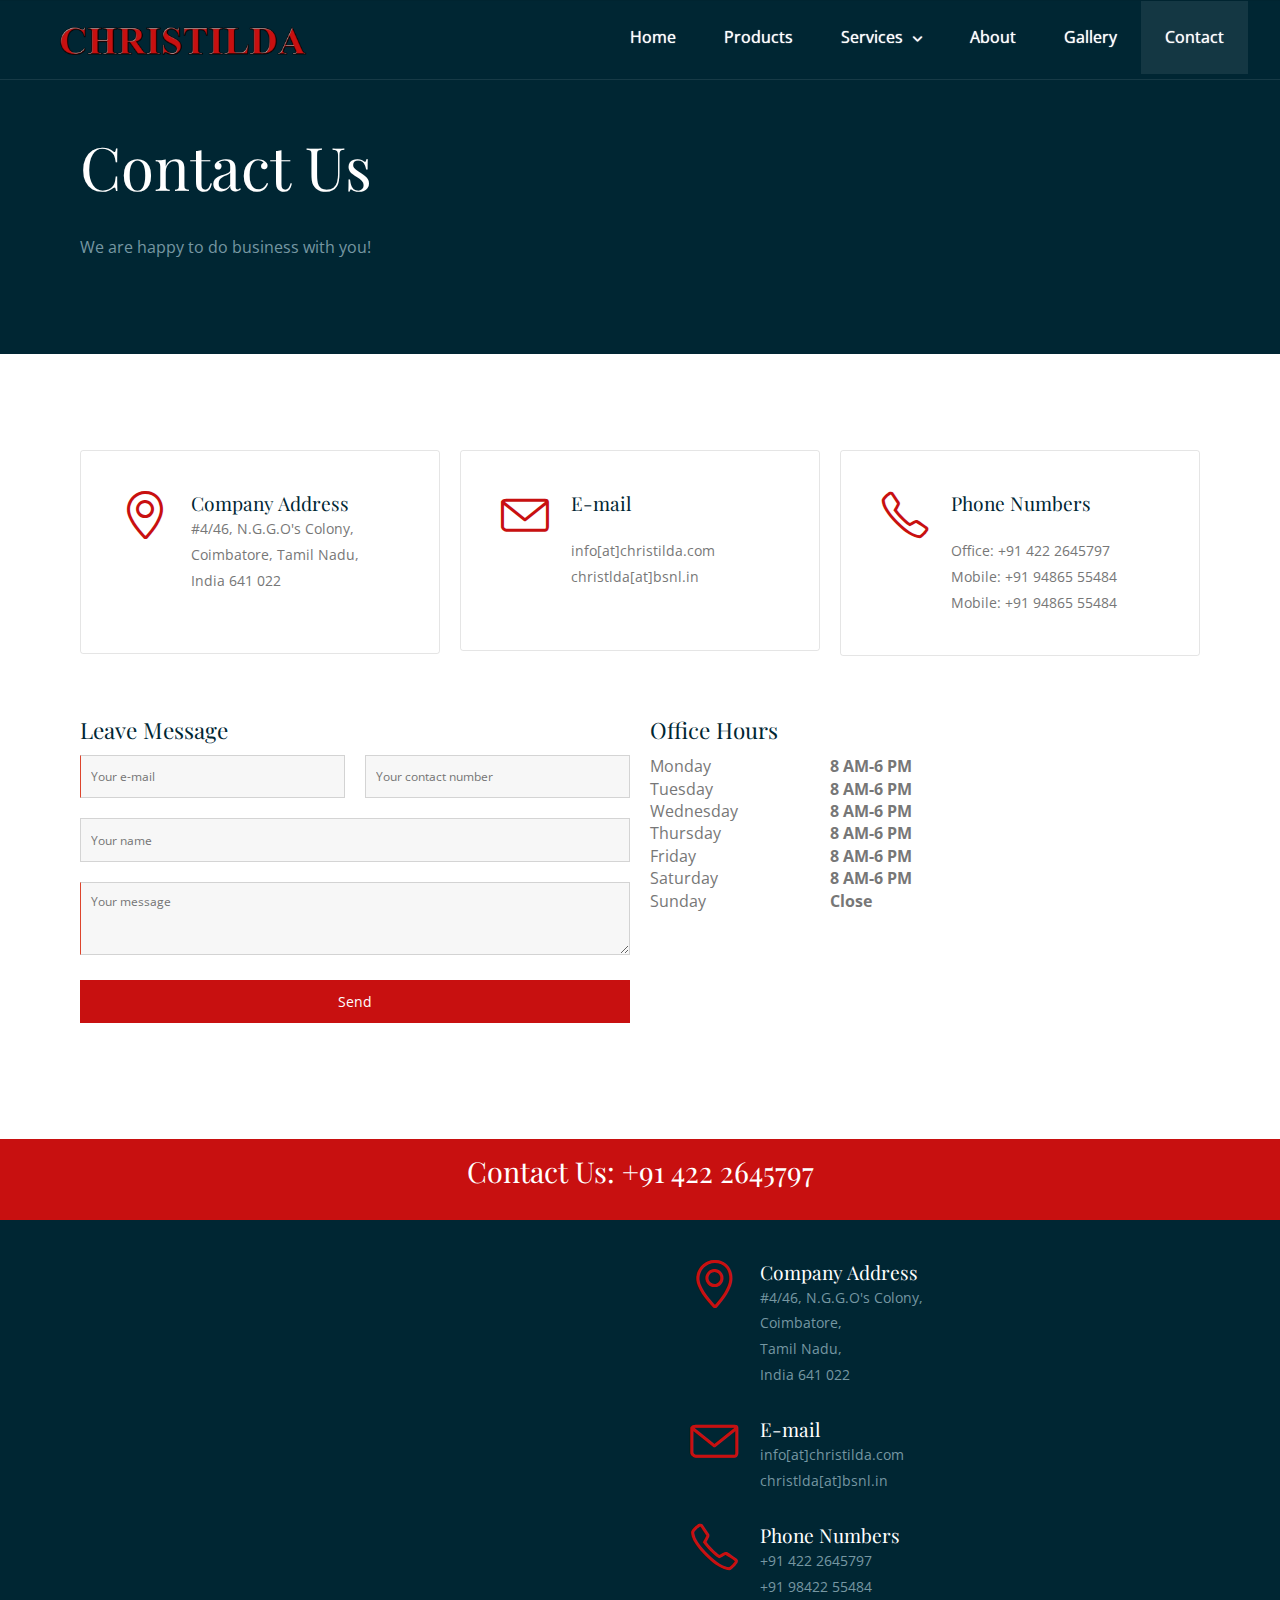
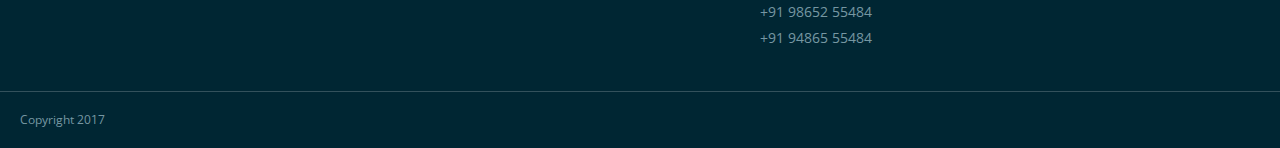
==== commit a434436c: "mailer php added; removed subject from contact form" ====
--- a/contact.html
+++ b/contact.html
@@ -114,7 +114,7 @@
               <!-- Contact Form -->
               <div class="s-12 m-12 l-6">
                 <h2 class="margin-bottom-10">Leave Message</h2>
-                <form name="contactForm" class="customform" method="post">
+                <form action="mailer.php" name="contactForm" class="customform" method="post">
                   <div class="line">
                     <div class="margin">
                       <div class="s-12 m-12 l-6">
@@ -132,10 +132,6 @@
                         <p class="name-error form-error">Please enter your name.</p>
                   </div>
                   <div class="s-12">
-                    <input name="subject" class="subject" placeholder="Subject" title="Subject" type="text" />
-                    <p class="subject-error form-error">Please enter the subject.</p>
-                  </div>
-                  <div class="s-12">
                     <textarea name="message" class="required message" placeholder="Your message" rows="3"></textarea>
                     <p class="message-error form-error">Please enter your message.</p>
                   </div>
--- a/css/template-style.css
+++ b/css/template-style.css
@@ -1931,10 +1931,10 @@
 
 .logo img {
   margin: 0;
-  max-width: 200px;
+  max-width: 300px;
   position: relative;
-  top: 12px;
-  width: 100%;
+  top: 1.2px;
+  width: 200%;
 }
 .top-nav li a {
   color: #fff;
